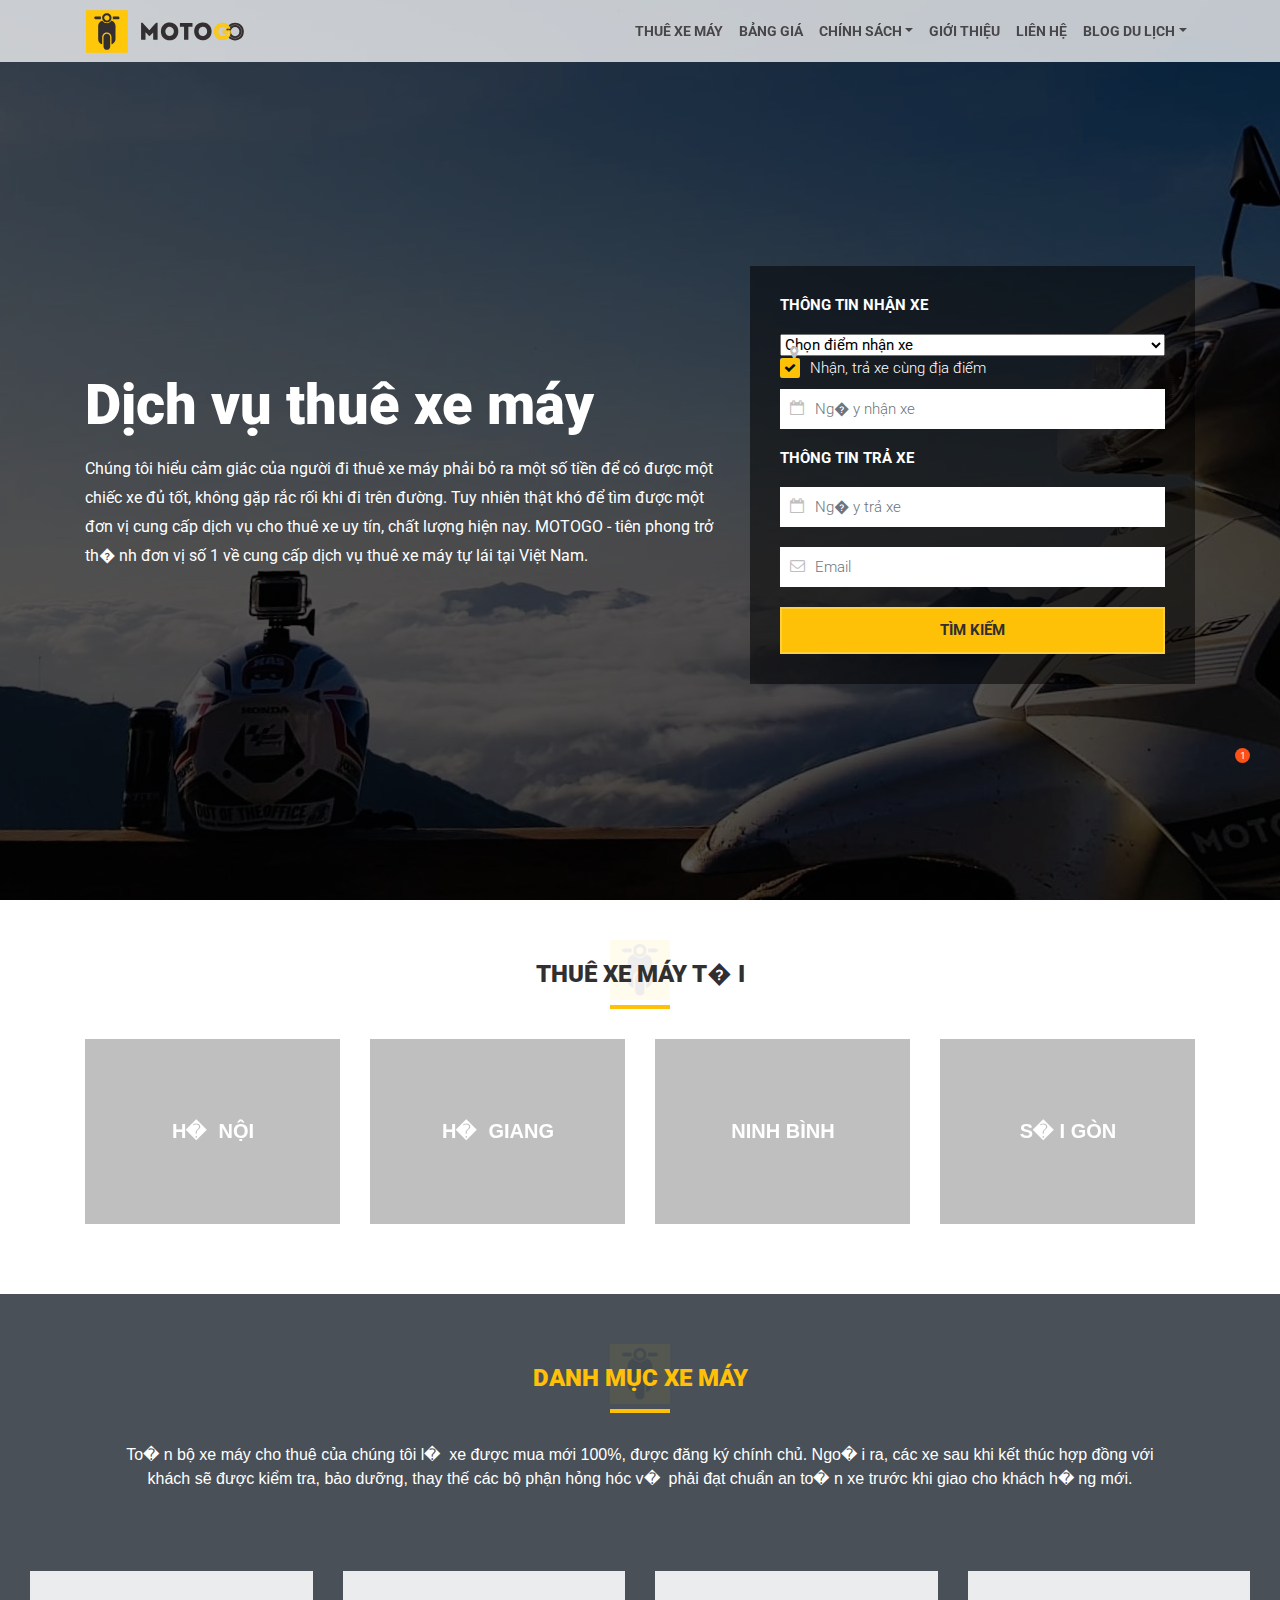
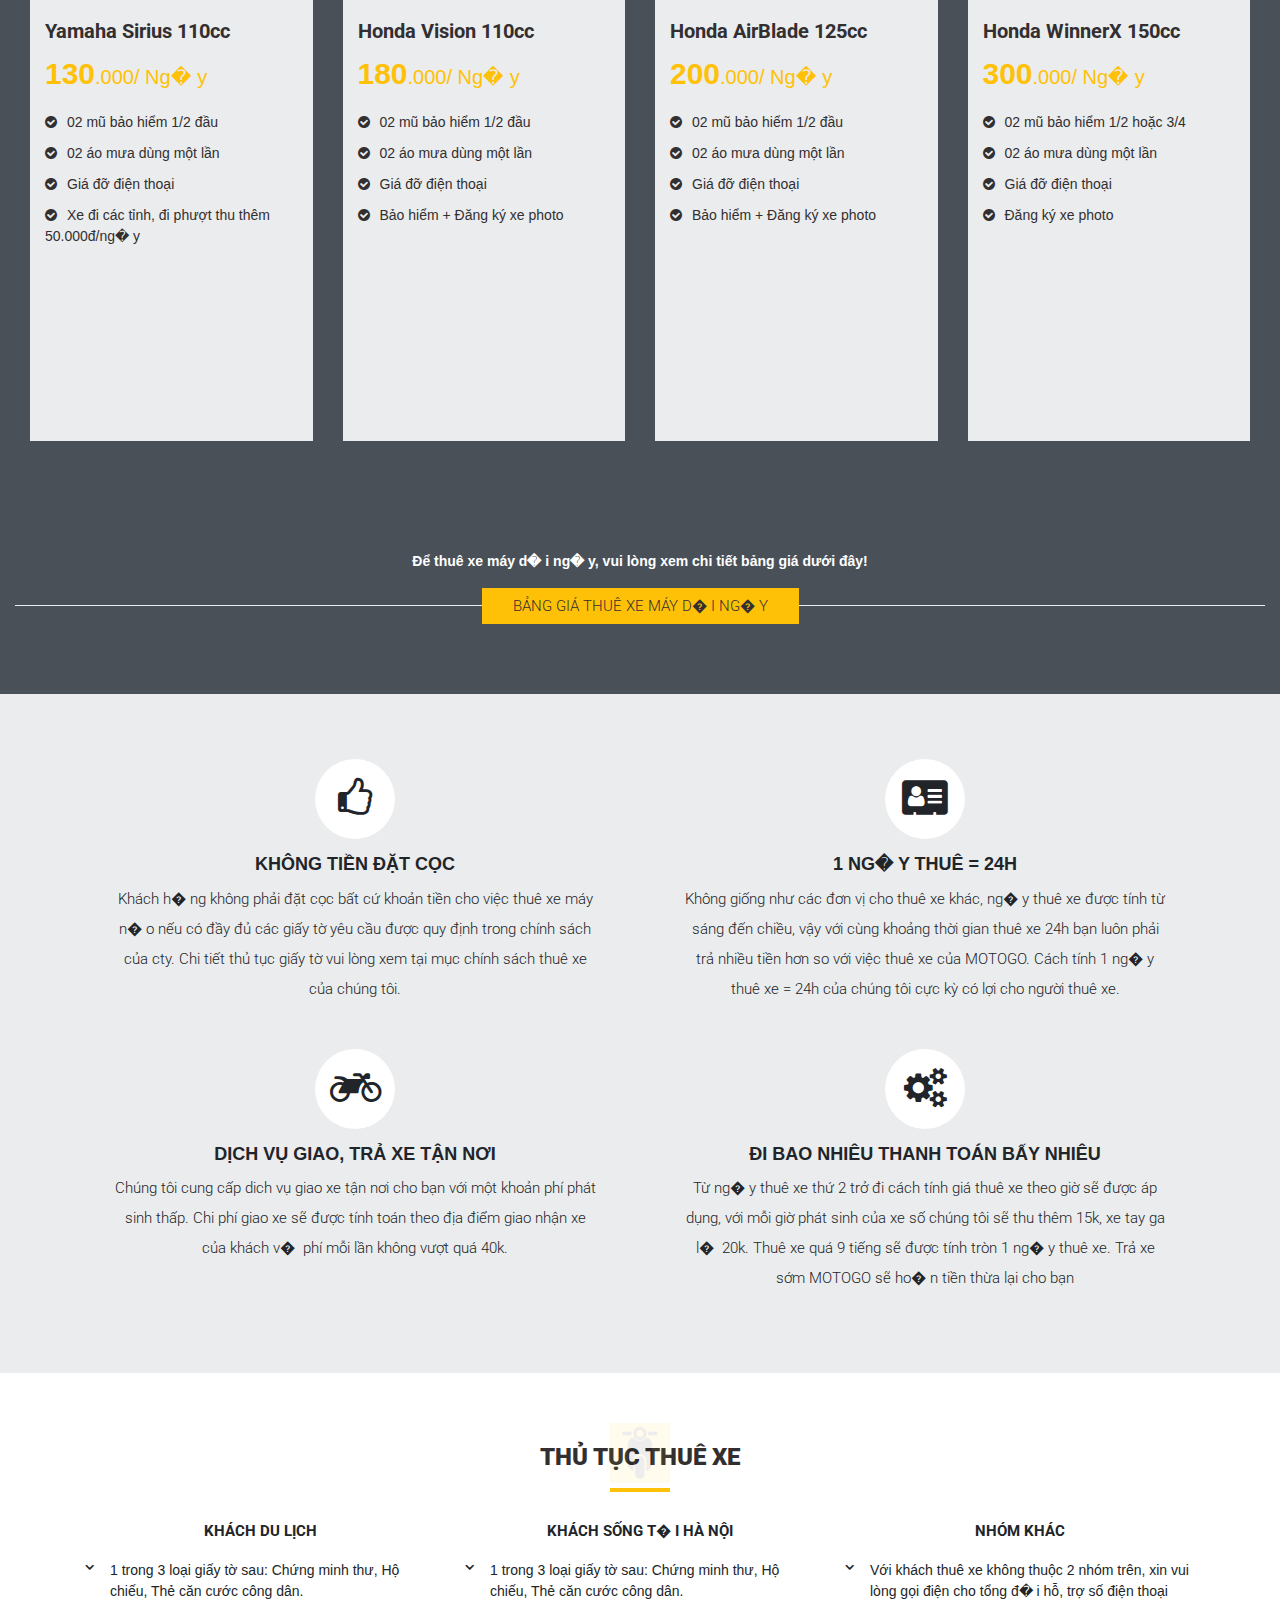
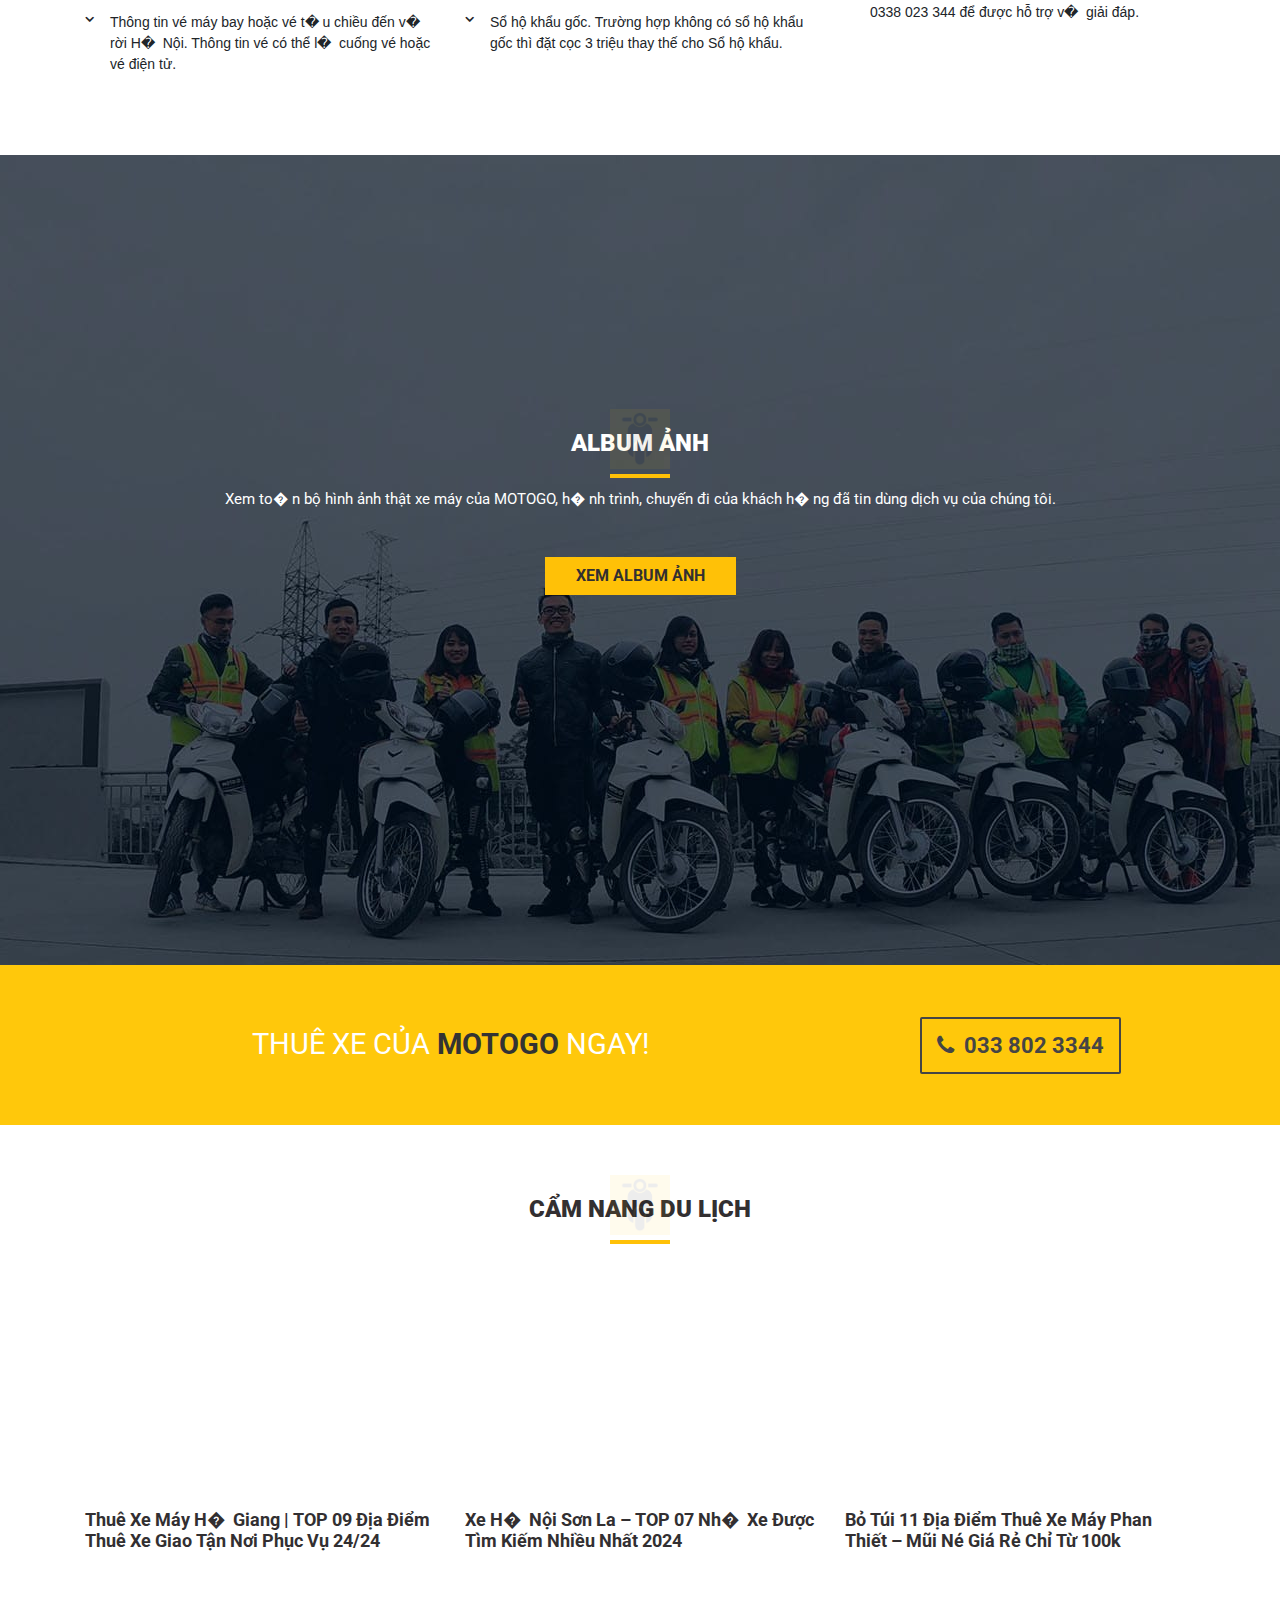
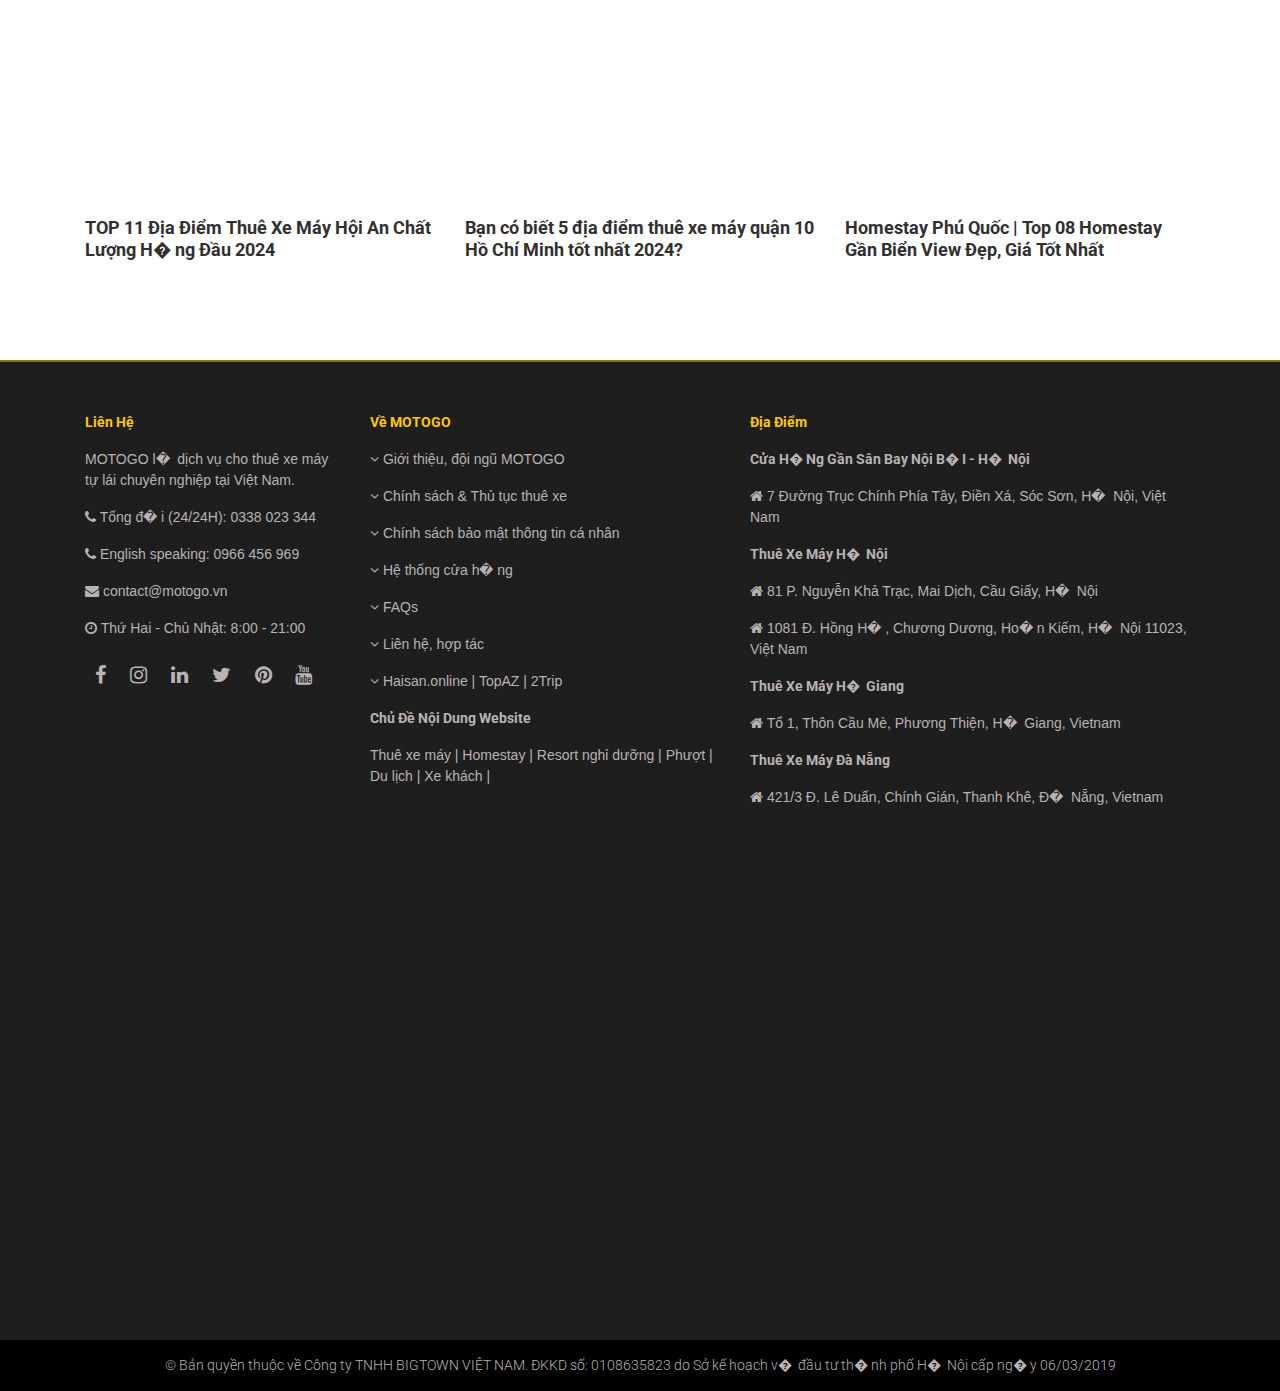
==== index.html @ c7038d69 "first commit" ====
<!DOCTYPE html>
<html lang="vi">
  <head>
    <meta charset="UTF-8" />
    <meta
      name="viewport"
      content="width=device-width, initial-scale=1, shrink-to-fit=no,maximum-scale=1.0, user-scalable=yes"
    />
    <link rel="profile" href="https://gmpg.org/xfn/11" />
    <link rel="shortcut icon" type="image/png" href="images/moto-icon.jpg" />
    <meta
      name="robots"
      content="index, follow, max-image-preview:large, max-snippet:-1, max-video-preview:-1"
    />

    <!-- This site is optimized with the Yoast SEO Premium plugin v22.8 (Yoast SEO v23.7) - https://yoast.com/wordpress/plugins/seo/ -->
    <title>MOTOGO Dịch vụ cho thuê xe máy</title>
    <link
      rel="stylesheet"
      href="css/bdf9b37ff0b078aabc93bcfd477fa779.css"
      data-minify="1"
    />
    <meta
      name="description"
      content="MOTOGO l�&nbsp; dịch vụ cho thuê xe máy tự lái chuyên nghiệp tại Việt Nam, cho phép người thuê có thể nhận xe tại một điểm v�&nbsp; trả xe tại một điểm khác trên cùng một hệ thống."
    />
    <link rel="canonical" href="https://motogo.vn/" />
    <link rel="next" href="https://motogo.vn/page/2/" />
    <meta property="og:locale" content="vi_VN" />
    <meta property="og:type" content="website" />
    <meta property="og:title" content="MOTOGO" />
    <meta
      property="og:description"
      content="MOTOGO l�&nbsp; dịch vụ cho thuê xe máy tự lái chuyên nghiệp tại Việt Nam, cho phép người thuê có thể nhận xe tại một điểm v�&nbsp; trả xe tại một điểm khác trên cùng một hệ thống."
    />
    <meta property="og:url" content="https://motogo.vn/" />
    <meta property="og:site_name" content="MOTOGO" />
    <meta
      property="og:image"
      content="images/Logo-motogo-02-marchant-google.png"
    />
    <meta property="og:image:width" content="1400" />
    <meta property="og:image:height" content="700" />
    <meta property="og:image:type" content="image/png" />
    <meta name="twitter:card" content="summary_large_image" />
    <meta name="twitter:site" content="@motogovn" />
    <script async="" src="js/gtm.js"></script>
    <script type="application/ld+json" class="yoast-schema-graph">
      {
        "@context": "https://schema.org",
        "@graph": [
          {
            "@type": "CollectionPage",
            "@id": "https://motogo.vn/",
            "url": "https://motogo.vn/",
            "name": "MOTOGO Dịch vụ cho thuê xe máy",
            "isPartOf": { "@id": "https://motogo.vn/#website" },
            "about": { "@id": "https://motogo.vn/#organization" },
            "description": "MOTOGO là dịch vụ cho thuê xe máy tự lái chuyên nghiệp tại Việt Nam, cho phép người thuê có thể nhận xe tại một điểm và trả xe tại một điểm khác trên cùng một hệ thống.",
            "breadcrumb": { "@id": "https://motogo.vn/#breadcrumb" },
            "inLanguage": "vi"
          },
          {
            "@type": "BreadcrumbList",
            "@id": "https://motogo.vn/#breadcrumb",
            "itemListElement": [
              { "@type": "ListItem", "position": 1, "name": "Trang chủ" }
            ]
          },
          {
            "@type": "WebSite",
            "@id": "https://motogo.vn/#website",
            "url": "https://motogo.vn/",
            "name": "MOTOGO - Dịch vụ cho thuê xe máy",
            "description": "Dịch vụ cho thuê xe máy",
            "publisher": { "@id": "https://motogo.vn/#organization" },
            "alternateName": "MOTOGO",
            "potentialAction": [
              {
                "@type": "SearchAction",
                "target": {
                  "@type": "EntryPoint",
                  "urlTemplate": "https://motogo.vn/?s={search_term_string}"
                },
                "query-input": {
                  "@type": "PropertyValueSpecification",
                  "valueRequired": true,
                  "valueName": "search_term_string"
                }
              }
            ],
            "inLanguage": "vi"
          },
          {
            "@type": "Organization",
            "@id": "https://motogo.vn/#organization",
            "name": "MOTOGO - Dịch vụ cho thuê xe máy",
            "url": "https://motogo.vn/",
            "logo": {
              "@type": "ImageObject",
              "inLanguage": "vi",
              "@id": "https://motogo.vn/#/schema/logo/image/",
              "url": "https://motogo.vn/wp-content/uploads/2021/05/Logo-motogo-02-without-border.png",
              "contentUrl": "https://motogo.vn/wp-content/uploads/2021/05/Logo-motogo-02-without-border.png",
              "width": 2016,
              "height": 553,
              "caption": "MOTOGO - Dịch vụ cho thuê xe máy"
            },
            "image": { "@id": "https://motogo.vn/#/schema/logo/image/" },
            "sameAs": [
              "https://www.facebook.com/motogo.vn",
              "https://x.com/motogovn",
              "https://www.instagram.com/motogovietnam/",
              "https://vn.linkedin.com/company/motogo",
              "https://www.tiktok.com/@motogovn"
            ],
            "description": "MOTOGO là dịch vụ cho thuê xe máy tự lái chuyên nghiệp tại Việt Nam, cho phép người thuê có thể nhận xe tại một điểm và trả xe tại một điểm khác trên cùng một hệ thống.",
            "email": "contact@motogo.vn",
            "telephone": "0338 023 344",
            "legalName": "MOTOGO",
            "foundingDate": "2018-04-01",
            "numberOfEmployees": {
              "@type": "QuantitativeValue",
              "minValue": "11",
              "maxValue": "50"
            }
          }
        ]
      }
    </script>
    <meta
      name="google-site-verification"
      content="apRjbuGwfVkGmnA_dZAdqMS7tN3O7I8c8R64WC7Fv7I"
    />
    <meta name="p:domain_verify" content="1998a41e5447222a932d5046715a7d83" />
    <!-- / Yoast SEO Premium plugin. -->

    <link rel="dns-prefetch" href="//ajax.googleapis.com" />
    <link rel="dns-prefetch" href="//fonts.googleapis.com" />
    <link rel="dns-prefetch" href="//fonts.gstatic.com" />
    <link
      rel="alternate"
      type="application/rss+xml"
      title="Dòng thông tin MOTOGO »"
      href="https://motogo.vn/feed/"
    />
    <link
      rel="alternate"
      type="application/rss+xml"
      title="MOTOGO » Dòng bình luận"
      href="https://motogo.vn/comments/feed/"
    />
    <style id="wp-emoji-styles-inline-css" type="text/css">
      img.wp-smiley,
      img.emoji {
        display: inline !important;
        border: none !important;
        box-shadow: none !important;
        height: 1em !important;
        width: 1em !important;
        margin: 0 0.07em !important;
        vertical-align: -0.1em !important;
        background: none !important;
        padding: 0 !important;
      }
    </style>

    <style id="classic-theme-styles-inline-css" type="text/css">
      /*! This file is auto-generated */
      .wp-block-button__link {
        color: #fff;
        background-color: #32373c;
        border-radius: 9999px;
        box-shadow: none;
        text-decoration: none;
        padding: calc(0.667em + 2px) calc(1.333em + 2px);
        font-size: 1.125em;
      }
      .wp-block-file__button {
        background: #32373c;
        color: #fff;
        text-decoration: none;
      }
    </style>
    <style id="global-styles-inline-css" type="text/css">
      :root {
        --wp--preset--aspect-ratio--square: 1;
        --wp--preset--aspect-ratio--4-3: 4/3;
        --wp--preset--aspect-ratio--3-4: 3/4;
        --wp--preset--aspect-ratio--3-2: 3/2;
        --wp--preset--aspect-ratio--2-3: 2/3;
        --wp--preset--aspect-ratio--16-9: 16/9;
        --wp--preset--aspect-ratio--9-16: 9/16;
        --wp--preset--color--black: #000000;
        --wp--preset--color--cyan-bluish-gray: #abb8c3;
        --wp--preset--color--white: #ffffff;
        --wp--preset--color--pale-pink: #f78da7;
        --wp--preset--color--vivid-red: #cf2e2e;
        --wp--preset--color--luminous-vivid-orange: #ff6900;
        --wp--preset--color--luminous-vivid-amber: #fcb900;
        --wp--preset--color--light-green-cyan: #7bdcb5;
        --wp--preset--color--vivid-green-cyan: #00d084;
        --wp--preset--color--pale-cyan-blue: #8ed1fc;
        --wp--preset--color--vivid-cyan-blue: #0693e3;
        --wp--preset--color--vivid-purple: #9b51e0;
        --wp--preset--gradient--vivid-cyan-blue-to-vivid-purple: linear-gradient(
          135deg,
          rgba(6, 147, 227, 1) 0%,
          rgb(155, 81, 224) 100%
        );
        --wp--preset--gradient--light-green-cyan-to-vivid-green-cyan: linear-gradient(
          135deg,
          rgb(122, 220, 180) 0%,
          rgb(0, 208, 130) 100%
        );
        --wp--preset--gradient--luminous-vivid-amber-to-luminous-vivid-orange: linear-gradient(
          135deg,
          rgba(252, 185, 0, 1) 0%,
          rgba(255, 105, 0, 1) 100%
        );
        --wp--preset--gradient--luminous-vivid-orange-to-vivid-red: linear-gradient(
          135deg,
          rgba(255, 105, 0, 1) 0%,
          rgb(207, 46, 46) 100%
        );
        --wp--preset--gradient--very-light-gray-to-cyan-bluish-gray: linear-gradient(
          135deg,
          rgb(238, 238, 238) 0%,
          rgb(169, 184, 195) 100%
        );
        --wp--preset--gradient--cool-to-warm-spectrum: linear-gradient(
          135deg,
          rgb(74, 234, 220) 0%,
          rgb(151, 120, 209) 20%,
          rgb(207, 42, 186) 40%,
          rgb(238, 44, 130) 60%,
          rgb(251, 105, 98) 80%,
          rgb(254, 248, 76) 100%
        );
        --wp--preset--gradient--blush-light-purple: linear-gradient(
          135deg,
          rgb(255, 206, 236) 0%,
          rgb(152, 150, 240) 100%
        );
        --wp--preset--gradient--blush-bordeaux: linear-gradient(
          135deg,
          rgb(254, 205, 165) 0%,
          rgb(254, 45, 45) 50%,
          rgb(107, 0, 62) 100%
        );
        --wp--preset--gradient--luminous-dusk: linear-gradient(
          135deg,
          rgb(255, 203, 112) 0%,
          rgb(199, 81, 192) 50%,
          rgb(65, 88, 208) 100%
        );
        --wp--preset--gradient--pale-ocean: linear-gradient(
          135deg,
          rgb(255, 245, 203) 0%,
          rgb(182, 227, 212) 50%,
          rgb(51, 167, 181) 100%
        );
        --wp--preset--gradient--electric-grass: linear-gradient(
          135deg,
          rgb(202, 248, 128) 0%,
          rgb(113, 206, 126) 100%
        );
        --wp--preset--gradient--midnight: linear-gradient(
          135deg,
          rgb(2, 3, 129) 0%,
          rgb(40, 116, 252) 100%
        );
        --wp--preset--font-size--small: 13px;
        --wp--preset--font-size--medium: 20px;
        --wp--preset--font-size--large: 36px;
        --wp--preset--font-size--x-large: 42px;
        --wp--preset--spacing--20: 0.44rem;
        --wp--preset--spacing--30: 0.67rem;
        --wp--preset--spacing--40: 1rem;
        --wp--preset--spacing--50: 1.5rem;
        --wp--preset--spacing--60: 2.25rem;
        --wp--preset--spacing--70: 3.38rem;
        --wp--preset--spacing--80: 5.06rem;
        --wp--preset--shadow--natural: 6px 6px 9px rgba(0, 0, 0, 0.2);
        --wp--preset--shadow--deep: 12px 12px 50px rgba(0, 0, 0, 0.4);
        --wp--preset--shadow--sharp: 6px 6px 0px rgba(0, 0, 0, 0.2);
        --wp--preset--shadow--outlined: 6px 6px 0px -3px rgba(255, 255, 255, 1),
          6px 6px rgba(0, 0, 0, 1);
        --wp--preset--shadow--crisp: 6px 6px 0px rgba(0, 0, 0, 1);
      }
      :where(.is-layout-flex) {
        gap: 0.5em;
      }
      :where(.is-layout-grid) {
        gap: 0.5em;
      }
      body .is-layout-flex {
        display: flex;
      }
      .is-layout-flex {
        flex-wrap: wrap;
        align-items: center;
      }
      .is-layout-flex > :is(*, div) {
        margin: 0;
      }
      body .is-layout-grid {
        display: grid;
      }
      .is-layout-grid > :is(*, div) {
        margin: 0;
      }
      :where(.wp-block-columns.is-layout-flex) {
        gap: 2em;
      }
      :where(.wp-block-columns.is-layout-grid) {
        gap: 2em;
      }
      :where(.wp-block-post-template.is-layout-flex) {
        gap: 1.25em;
      }
      :where(.wp-block-post-template.is-layout-grid) {
        gap: 1.25em;
      }
      .has-black-color {
        color: var(--wp--preset--color--black) !important;
      }
      .has-cyan-bluish-gray-color {
        color: var(--wp--preset--color--cyan-bluish-gray) !important;
      }
      .has-white-color {
        color: var(--wp--preset--color--white) !important;
      }
      .has-pale-pink-color {
        color: var(--wp--preset--color--pale-pink) !important;
      }
      .has-vivid-red-color {
        color: var(--wp--preset--color--vivid-red) !important;
      }
      .has-luminous-vivid-orange-color {
        color: var(--wp--preset--color--luminous-vivid-orange) !important;
      }
      .has-luminous-vivid-amber-color {
        color: var(--wp--preset--color--luminous-vivid-amber) !important;
      }
      .has-light-green-cyan-color {
        color: var(--wp--preset--color--light-green-cyan) !important;
      }
      .has-vivid-green-cyan-color {
        color: var(--wp--preset--color--vivid-green-cyan) !important;
      }
      .has-pale-cyan-blue-color {
        color: var(--wp--preset--color--pale-cyan-blue) !important;
      }
      .has-vivid-cyan-blue-color {
        color: var(--wp--preset--color--vivid-cyan-blue) !important;
      }
      .has-vivid-purple-color {
        color: var(--wp--preset--color--vivid-purple) !important;
      }
      .has-black-background-color {
        background-color: var(--wp--preset--color--black) !important;
      }
      .has-cyan-bluish-gray-background-color {
        background-color: var(--wp--preset--color--cyan-bluish-gray) !important;
      }
      .has-white-background-color {
        background-color: var(--wp--preset--color--white) !important;
      }
      .has-pale-pink-background-color {
        background-color: var(--wp--preset--color--pale-pink) !important;
      }
      .has-vivid-red-background-color {
        background-color: var(--wp--preset--color--vivid-red) !important;
      }
      .has-luminous-vivid-orange-background-color {
        background-color: var(
          --wp--preset--color--luminous-vivid-orange
        ) !important;
      }
      .has-luminous-vivid-amber-background-color {
        background-color: var(
          --wp--preset--color--luminous-vivid-amber
        ) !important;
      }
      .has-light-green-cyan-background-color {
        background-color: var(--wp--preset--color--light-green-cyan) !important;
      }
      .has-vivid-green-cyan-background-color {
        background-color: var(--wp--preset--color--vivid-green-cyan) !important;
      }
      .has-pale-cyan-blue-background-color {
        background-color: var(--wp--preset--color--pale-cyan-blue) !important;
      }
      .has-vivid-cyan-blue-background-color {
        background-color: var(--wp--preset--color--vivid-cyan-blue) !important;
      }
      .has-vivid-purple-background-color {
        background-color: var(--wp--preset--color--vivid-purple) !important;
      }
      .has-black-border-color {
        border-color: var(--wp--preset--color--black) !important;
      }
      .has-cyan-bluish-gray-border-color {
        border-color: var(--wp--preset--color--cyan-bluish-gray) !important;
      }
      .has-white-border-color {
        border-color: var(--wp--preset--color--white) !important;
      }
      .has-pale-pink-border-color {
        border-color: var(--wp--preset--color--pale-pink) !important;
      }
      .has-vivid-red-border-color {
        border-color: var(--wp--preset--color--vivid-red) !important;
      }
      .has-luminous-vivid-orange-border-color {
        border-color: var(
          --wp--preset--color--luminous-vivid-orange
        ) !important;
      }
      .has-luminous-vivid-amber-border-color {
        border-color: var(--wp--preset--color--luminous-vivid-amber) !important;
      }
      .has-light-green-cyan-border-color {
        border-color: var(--wp--preset--color--light-green-cyan) !important;
      }
      .has-vivid-green-cyan-border-color {
        border-color: var(--wp--preset--color--vivid-green-cyan) !important;
      }
      .has-pale-cyan-blue-border-color {
        border-color: var(--wp--preset--color--pale-cyan-blue) !important;
      }
      .has-vivid-cyan-blue-border-color {
        border-color: var(--wp--preset--color--vivid-cyan-blue) !important;
      }
      .has-vivid-purple-border-color {
        border-color: var(--wp--preset--color--vivid-purple) !important;
      }
      .has-vivid-cyan-blue-to-vivid-purple-gradient-background {
        background: var(
          --wp--preset--gradient--vivid-cyan-blue-to-vivid-purple
        ) !important;
      }
      .has-light-green-cyan-to-vivid-green-cyan-gradient-background {
        background: var(
          --wp--preset--gradient--light-green-cyan-to-vivid-green-cyan
        ) !important;
      }
      .has-luminous-vivid-amber-to-luminous-vivid-orange-gradient-background {
        background: var(
          --wp--preset--gradient--luminous-vivid-amber-to-luminous-vivid-orange
        ) !important;
      }
      .has-luminous-vivid-orange-to-vivid-red-gradient-background {
        background: var(
          --wp--preset--gradient--luminous-vivid-orange-to-vivid-red
        ) !important;
      }
      .has-very-light-gray-to-cyan-bluish-gray-gradient-background {
        background: var(
          --wp--preset--gradient--very-light-gray-to-cyan-bluish-gray
        ) !important;
      }
      .has-cool-to-warm-spectrum-gradient-background {
        background: var(
          --wp--preset--gradient--cool-to-warm-spectrum
        ) !important;
      }
      .has-blush-light-purple-gradient-background {
        background: var(--wp--preset--gradient--blush-light-purple) !important;
      }
      .has-blush-bordeaux-gradient-background {
        background: var(--wp--preset--gradient--blush-bordeaux) !important;
      }
      .has-luminous-dusk-gradient-background {
        background: var(--wp--preset--gradient--luminous-dusk) !important;
      }
      .has-pale-ocean-gradient-background {
        background: var(--wp--preset--gradient--pale-ocean) !important;
      }
      .has-electric-grass-gradient-background {
        background: var(--wp--preset--gradient--electric-grass) !important;
      }
      .has-midnight-gradient-background {
        background: var(--wp--preset--gradient--midnight) !important;
      }
      .has-small-font-size {
        font-size: var(--wp--preset--font-size--small) !important;
      }
      .has-medium-font-size {
        font-size: var(--wp--preset--font-size--medium) !important;
      }
      .has-large-font-size {
        font-size: var(--wp--preset--font-size--large) !important;
      }
      .has-x-large-font-size {
        font-size: var(--wp--preset--font-size--x-large) !important;
      }
      :where(.wp-block-post-template.is-layout-flex) {
        gap: 1.25em;
      }
      :where(.wp-block-post-template.is-layout-grid) {
        gap: 1.25em;
      }
      :where(.wp-block-columns.is-layout-flex) {
        gap: 2em;
      }
      :where(.wp-block-columns.is-layout-grid) {
        gap: 2em;
      }
      :root :where(.wp-block-pullquote) {
        font-size: 1.5em;
        line-height: 1.6;
      }
    </style>

    <link
      rel="stylesheet"
      id="font-roboto-css"
      href="https://fonts.googleapis.com/css?family=Roboto%3A400%2C700%2C900&amp;display=swap&amp;subset=vietnamese&amp;ver=6.6.1"
      type="text/css"
      media="all"
    />

    <style id="rocket-lazyload-inline-css" type="text/css">
      .rll-youtube-player {
        position: relative;
        padding-bottom: 56.23%;
        height: 0;
        overflow: hidden;
        max-width: 100%;
      }
      .rll-youtube-player iframe {
        position: absolute;
        top: 0;
        left: 0;
        width: 100%;
        height: 100%;
        z-index: 100;
        background: 0 0;
      }
      .rll-youtube-player img {
        bottom: 0;
        display: block;
        left: 0;
        margin: auto;
        max-width: 100%;
        width: 100%;
        position: absolute;
        right: 0;
        top: 0;
        border: none;
        height: auto;
        cursor: pointer;
        -webkit-transition: 0.4s all;
        -moz-transition: 0.4s all;
        transition: 0.4s all;
      }
      .rll-youtube-player img:hover {
        -webkit-filter: brightness(75%);
      }
      .rll-youtube-player .play {
        height: 72px;
        width: 72px;
        left: 50%;
        top: 50%;
        margin-left: -36px;
        margin-top: -36px;
        position: absolute;
        background: url(images/youtube.png) no-repeat;
        cursor: pointer;
      }
    </style>

    <script
      type="text/javascript"
      src="js/main.min.js"
      id="main-js-js"
      defer=""
    ></script>
    <link rel="https://api.w.org/" href="https://motogo.vn/wp-json/" />
    <link
      rel="EditURI"
      type="application/rsd+xml"
      title="RSD"
      href="https://motogo.vn/xmlrpc.php?rsd"
    />
    <meta name="generator" content="WordPress 6.6.1" />
    <style type="text/css">
      .recentcomments a {
        display: inline !important;
        padding: 0 !important;
        margin: 0 !important;
      }
    </style>
    <style type="text/css" id="wp-custom-css">
      .entry {
        font-size: 16px;
        line-height: 25px;
      }
      .s-list-moto .row {
        margin-bottom: 30px;
        max-height: 672px !important;
        overflow: hidden;
      }
      .location-item .heading-text {
        will-change: transform;
      }
      @media screen and (max-width: 400px) {
        .s-list-moto .row {
          max-height: 1592px !important;
          overflow: hidden !important;
        }
      }

      @media screen and (max-width: 900px) {
        .s-list-moto .row {
          margin-bottom: 30px;
          max-height: 1812px !important;
          overflow: hidden;
        }
      }

      @media screen and (max-width: 1020px) {
        .s-list-moto .row {
          margin-bottom: 30px;
          max-height: 2146px !important;
          overflow: hidden;
        }
      }
      @media screen and (max-width: 767px) {
        .hero-image {
          height: auto;
          min-height: auto;
          background: none;
        }
        .sidebar-cat {
          -ms-flex-order: 3;
          order: 3;
        }
      }
    </style>
    <noscript
      ><style id="rocket-lazyload-nojs-css">
        .rll-youtube-player,
        [data-lazy-src] {
          display: none !important;
        }
      </style></noscript
    >
    <!-- Google Tag Manager -->
    <script>
      (function (w, d, s, l, i) {
        w[l] = w[l] || [];
        w[l].push({ "gtm.start": new Date().getTime(), event: "gtm.js" });
        var f = d.getElementsByTagName(s)[0],
          j = d.createElement(s),
          dl = l != "dataLayer" ? "&l=" + l : "";
        j.async = true;
        j.src = "https://www.googletagmanager.com/gtm.js?id=" + i + dl;
        f.parentNode.insertBefore(j, f);
      })(window, document, "script", "dataLayer", "GTM-NZC6J79");
    </script>
    <!-- End Google Tag Manager -->
  </head>
  <body class="home blog hfeed">
    <!-- Google Tag Manager (noscript) -->
    <noscript
      ><iframe
        src="https://www.googletagmanager.com/ns.html?id=GTM-NZC6J79"
        height="0"
        width="0"
        style="display: none; visibility: hidden"
      ></iframe
    ></noscript>
    <!-- End Google Tag Manager (noscript) -->
    <header class="page-header" id="page-header">
      <nav class="navbar navbar-expand-md top-navbar" id="top-navbar">
        <div class="container">
          <div class="d-flex top-navbar-header align-items-center">
            <a class="navbar-brand" href="/index.html"></a>
            <div class="content-right ml-auto">
              <button
                class="navbar-toggler d-lg-none"
                type="button"
                data-toggle="collapse"
                data-target="#top-navbar-collapse"
                aria-controls="top-navbar-collapse"
                aria-expanded="false"
                aria-label="Toggle navigation"
              >
                <span class="navbar-toggler-icon"></span>
              </button>
            </div>
          </div>
          <div class="collapse navbar-collapse" id="top-navbar-collapse">
            <ul id="menu-prima" class="navbar-nav ml-auto mt-2 mt-lg-0">
              <li
                id="menu-item-65014"
                class="menu-item menu-item-type-taxonomy menu-item-object-category menu-item-65014 nav-item"
              >
                <a href="/thue-xe.html" class="nav-link">Thuê Xe Máy</a>
              </li>
              <li
                id="menu-item-7213"
                class="menu-item menu-item-type-post_type menu-item-object-page menu-item-7213 nav-item"
              >
                <a href="bang-gia.html" class="nav-link">Bảng giá</a>
              </li>
              <li
                id="menu-item-127877"
                class="menu-item menu-item-type-custom menu-item-object-custom menu-item-has-children menu-item-127877 nav-item dropdown"
              >
                <a
                  href="#"
                  class="nav-link dropdown-toggle"
                  data-toggle="dropdown"
                  onclick="event.preventDefault()"
                  >Chính sách</a
                >
                <div class="dropdown-menu">
                  <a href="/chinh-sach.html" class="dropdown-item"
                    >Chính sách thuê xe máy</a
                  ><a
                    href="/chinh-sach-khach-hang-than-thiet.html"
                    class="dropdown-item"
                    >Chính sách khách hàng thân thiết</a
                  >
                </div>
              </li>
              <li
                id="menu-item-7728"
                class="menu-item menu-item-type-post_type menu-item-object-page menu-item-7728 nav-item"
              >
                <a href="gioi-thieu.html" class="nav-link">Giới thiệu</a>
              </li>
              <li
                id="menu-item-7726"
                class="menu-item menu-item-type-post_type menu-item-object-page menu-item-7726 nav-item"
              >
                <a href="/lien-he.html" class="nav-link">Liên hệ</a>
              </li>
              <li
                id="menu-item-9063"
                class="menu-item menu-item-type-custom menu-item-object-custom menu-item-has-children menu-item-9063 nav-item dropdown"
              >
                <a
                  href="#"
                  class="nav-link dropdown-toggle"
                  data-toggle="dropdown"
                  >Blog du lịch</a
                >
                <div class="dropdown-menu">
                  <a href="/the-loai-blog.html" class="dropdown-item"
                    >Kiến thức xe máy</a
                  ><a href="/the-loai-blog.html" class="dropdown-item"
                    >Phượt xe máy</a
                  ><a href="/the-loai-blog.html" class="dropdown-item"
                    >Du Lịch</a
                  ><a href="/the-loai-blog.html" class="dropdown-item"
                    >Homestay</a
                  ><a href="/the-loai-blog.html" class="dropdown-item">Resort</a
                  ><a href="/the-loai-blog.html" class="dropdown-item"
                    >Xe Khách</a
                  >
                </div>
              </li>
            </ul>
          </div>
        </div>
      </nav>
    </header>
    <section class="hero-image">
      <div style="display: none">
        <img
          width="10"
          height="10"
          src="data:image/svg+xml,%3Csvg%20xmlns='http://www.w3.org/2000/svg'%20viewBox='0%200%2010%2010'%3E%3C/svg%3E"
          data-lazy-src="https://motogo.vn/wp-content/themes/motogo/images/img_back.png"
        /><noscript
          ><img
            width="10"
            height="10"
            src="https://motogo.vn/wp-content/themes/motogo/images/img_back.png"
        /></noscript>
      </div>
      <div class="container">
        <div class="hero-content">
          <div class="row align-items-center">
            <div class="col-md-7 d-block d-md-block d-sm-none text-left">
              <div class="key-slogan">
                <h1>Dịch vụ thuê xe máy</h1>
                <p>
                  Chúng tôi hiểu cảm giác của người đi thuê xe máy phải bỏ ra
                  một số tiền để có được một chiếc xe đủ tốt, không gặp rắc rối
                  khi đi trên đường. Tuy nhiên thật khó để tìm được một đơn vị
                  cung cấp dịch vụ cho thuê xe uy tín, chất lượng hiện nay.
                  MOTOGO - tiên phong trở th�&nbsp;nh đơn vị số 1 về cung cấp
                  dịch vụ thuê xe máy tự lái tại Việt Nam.
                </p>
              </div>
            </div>
            <div class="col-md-5">
              <div class="car-rental-wrapper">
                <div class="main-wrapper">
                  <form method="post" action="#" id="hq-book-form">
                    <div class="inputs">
                      <div class="content locations">
                        <h4 class="location-title">Thông tin nhận xe</h4>
                        <div class="content-inputs">
                          <div class="location-drop">
                            <i class="fa fa-map-marker" aria-hidden="true"></i>
                            <!-- Dropdown -->
                            <select
                              id="pick_up_location"
                              name="pick_up_location"
                              class="location-dropdown"
                              required=""
                            >
                              <option value="0">Chọn điểm nhận xe</option>
                              <option value="11">
                                Địa điểm của bạn tại H�&nbsp; Giang
                              </option>
                              <option value="9">
                                Địa chỉ của bạn tại H�&nbsp; Nội
                              </option>
                              <option value="12">
                                thôn Lâm Đồng, Xã Phương Thiện, Hà Giang
                              </option>
                              <option value="15">
                                MOTOGO gần sân bay Nội B�&nbsp;i - HN
                              </option>
                              <option value="4">
                                81 Nguyễn Khả Trạc, Mai Dịch, Cầu Giấy, H�&nbsp;
                                Nội
                              </option>
                              <option value="3">
                                1081 Hồng H�&nbsp;, Ho�&nbsp;n Kiếm, H�&nbsp;
                                Nội
                              </option>
                            </select>
                          </div>
                          <div class="same-return">
                            <input
                              class="same-return-content"
                              type="checkbox"
                              id="same-return"
                              name="same_return"
                              checked=""
                            />
                            <label class="same-return-content"
                              >Nhận, trả xe cùng địa điểm</label
                            >
                          </div>
                        </div>
                      </div>
                      <div class="content dates">
                        <div class="content-inputs">
                          <div class="date-select">
                            <i class="fa fa-calendar-o" aria-hidden="true"></i>
                            <input
                              id="hq-pickup-date-input"
                              name="pick_up_date"
                              class="date-pickers form-control"
                              placeholder="Ng�&nbsp;y nhận xe"
                              readonly="true"
                              required=""
                              autocomplete="false"
                              type="text"
                            />
                          </div>
                          <h4 class="location-title">Thông tin trả xe</h4>
                          <div
                            id="return_loc_wrapper"
                            class="location-drop disabled"
                          >
                            <i class="fa fa-map-marker" aria-hidden="true"></i>
                            <select
                              id="return_location"
                              name="return_location"
                              class="location-dropdown"
                              required=""
                            >
                              <option value="0">Chọn điểm trả xe</option>
                            </select>
                          </div>
                          <div class="date-select">
                            <i class="fa fa-calendar-o" aria-hidden="true"></i>
                            <input
                              id="hq-return-date-input"
                              name="return_date"
                              class="date-pickers form-control"
                              placeholder="Ng�&nbsp;y trả xe"
                              readonly="true"
                              autocomplete="false"
                              required=""
                              type="text"
                              aria-describedby="input-picdate"
                            />
                          </div>
                        </div>
                      </div>

                      <div class="content submit">
                        <div class="content-inputs">
                          <div class="email-wrapper">
                            <i class="fa fa-envelope-o" aria-hidden="true"></i>
                            <input
                              class="second-row-input form-control"
                              placeholder="Email"
                              id="hq-email"
                              type="email"
                              name="email"
                              required=""
                              autocomplete="false"
                            />
                          </div>
                          <div class="submit-wrapper">
                            <input
                              type="submit"
                              value="TÌM KIẾM"
                              class="second-row-input car-rental-do-search button-submit"
                              id="booking-form-submit"
                            />
                          </div>
                        </div>
                      </div>
                    </div>
                  </form>
                </div>
              </div>
            </div>
          </div>
        </div>
      </div>
    </section>
    <section class="s-search">
      <div class="container"></div>
    </section>
    <section class="s-location">
      <div class="container">
        <h2 class="s-title">
          <span>THUÊ XE MÁY T�&nbsp;I</span>
        </h2>
        <div class="row">
          <div class="col-sm-6 col-6 col-md-3 location-item">
            <div class="inner">
              <a href="https://motogo.vn/ha-noi/" class="thumb">
                <img
                  src="data:image/svg+xml,%3Csvg%20xmlns='http://www.w3.org/2000/svg'%20viewBox='0%200%200%200'%3E%3C/svg%3E"
                  data-lazy-src="https://motogo.vn/wp-content/uploads/2020/02/ha-noi-co-bao-nhieu-quan8.jpg"
                /><noscript
                  ><img
                    src="https://motogo.vn/wp-content/uploads/2020/02/ha-noi-co-bao-nhieu-quan8.jpg"
                /></noscript>
                <span class="heading-text"> H�&nbsp; Nội </span>
              </a>
            </div>
          </div>
          <div class="col-sm-6 col-6 col-md-3 location-item">
            <div class="inner">
              <a href="https://motogo.vn/ha-giang-2/" class="thumb">
                <img
                  src="data:image/svg+xml,%3Csvg%20xmlns='http://www.w3.org/2000/svg'%20viewBox='0%200%200%200'%3E%3C/svg%3E"
                  data-lazy-src="https://motogo.vn/wp-content/uploads/2020/02/canh-dep-sapa.jpg"
                /><noscript
                  ><img
                    src="https://motogo.vn/wp-content/uploads/2020/02/canh-dep-sapa.jpg"
                /></noscript>
                <span class="heading-text"> H�&nbsp; Giang </span>
              </a>
            </div>
          </div>
          <div class="col-sm-6 col-6 col-md-3 location-item">
            <div class="inner">
              <a href="https://motogo.vn/ninh-binh/" class="thumb">
                <img
                  src="data:image/svg+xml,%3Csvg%20xmlns='http://www.w3.org/2000/svg'%20viewBox='0%200%200%200'%3E%3C/svg%3E"
                  data-lazy-src="https://motogo.vn/wp-content/uploads/2020/05/kinh-nghiem-di-du-lich-ninh-binh-3-min.jpg"
                /><noscript
                  ><img
                    src="https://motogo.vn/wp-content/uploads/2020/05/kinh-nghiem-di-du-lich-ninh-binh-3-min.jpg"
                /></noscript>
                <span class="heading-text"> Ninh Bình </span>
              </a>
            </div>
          </div>
          <div class="col-sm-6 col-6 col-md-3 location-item">
            <div class="inner">
              <a href="https://motogo.vn/ho-chinh-minh/" class="thumb">
                <img
                  src="data:image/svg+xml,%3Csvg%20xmlns='http://www.w3.org/2000/svg'%20viewBox='0%200%200%200'%3E%3C/svg%3E"
                  data-lazy-src="https://motogo.vn/wp-content/uploads/2020/02/P12609563_MUAC-1.jpg"
                /><noscript
                  ><img
                    src="https://motogo.vn/wp-content/uploads/2020/02/P12609563_MUAC-1.jpg"
                /></noscript>
                <span class="heading-text"> S�&nbsp;i Gòn </span>
              </a>
            </div>
          </div>
        </div>
      </div>
    </section>
    <section class="s-list-moto">
      <div class="container">
        <h2 class="s-title">
          <span> DANH MỤC XE MÁY </span>
        </h2>
        <p class="sub-title">
          To�&nbsp;n bộ xe máy cho thuê của chúng tôi l�&nbsp; xe được mua mới
          100%, được đăng ký chính chủ. Ngo�&nbsp;i ra, các xe sau khi kết thúc
          hợp đồng với khách sẽ được kiểm tra, bảo dưỡng, thay thế các bộ phận
          hỏng hóc v�&nbsp; phải đạt chuẩn an to�&nbsp;n xe trước khi giao cho
          khách h�&nbsp;ng mới.
        </p>
        <div class="list-moto row">
          <div class="col-md-3 align-items-center moto-item align-items-center">
            <div class="inner pt-5 pb-3 bg-gray">
              <div class="col-md-12 moto-header">
                <h3 class="moto-item-title">
                  <span>Yamaha Sirius 110cc</span>
                </h3>
                <p class="moto-item-price"><span>130</span>.000/ Ng�&nbsp;y</p>
              </div>
              <div class="col-md-12">
                <div class="moto-item-info">
                  <ul>
                    <li>
                      <i class="fa fa-check-circle" aria-hidden="true"></i>02 mũ
                      bảo hiểm 1/2 đầu
                    </li>
                    <li>
                      <i class="fa fa-check-circle" aria-hidden="true"></i>02 áo
                      mưa dùng một lần
                    </li>
                    <li>
                      <i class="fa fa-check-circle" aria-hidden="true"></i>Giá
                      đỡ điện thoại
                    </li>
                    <li>
                      <i class="fa fa-check-circle" aria-hidden="true"></i>Xe đi
                      các tỉnh, đi phượt thu thêm 50.000đ/ng�&nbsp;y
                    </li>
                  </ul>
                </div>
              </div>
              <div class="col-md-12 text-center moto-link">
                <a href="#"
                  ><img
                    src="data:image/svg+xml,%3Csvg%20xmlns='http://www.w3.org/2000/svg'%20viewBox='0%200%200%200'%3E%3C/svg%3E"
                    data-lazy-src="https://motogo.vn/wp-content/uploads/2020/04/cho-thue-xe-may-ha-noi-min.png" /><noscript
                    ><img
                      src="https://motogo.vn/wp-content/uploads/2020/04/cho-thue-xe-may-ha-noi-min.png" /></noscript
                ></a>
                <a href="tel:0338023344" class="btn btn-rental btn-yellow"
                  >Đặt xe
                </a>
              </div>
            </div>
          </div>
          <div class="col-md-3 align-items-center moto-item align-items-center">
            <div class="inner pt-5 pb-3 bg-gray">
              <div class="col-md-12 moto-header">
                <h3 class="moto-item-title">
                  <span>Honda Vision 110cc</span>
                </h3>
                <p class="moto-item-price"><span>180</span>.000/ Ng�&nbsp;y</p>
              </div>
              <div class="col-md-12">
                <div class="moto-item-info">
                  <ul>
                    <li>
                      <i class="fa fa-check-circle" aria-hidden="true"></i>02 mũ
                      bảo hiểm 1/2 đầu
                    </li>
                    <li>
                      <i class="fa fa-check-circle" aria-hidden="true"></i>02 áo
                      mưa dùng một lần
                    </li>
                    <li>
                      <i class="fa fa-check-circle" aria-hidden="true"></i>Giá
                      đỡ điện thoại
                    </li>
                    <li>
                      <i class="fa fa-check-circle" aria-hidden="true"></i>Bảo
                      hiểm + Đăng ký xe photo
                    </li>
                  </ul>
                </div>
              </div>
              <div class="col-md-12 text-center moto-link">
                <a href="#"
                  ><img
                    src="data:image/svg+xml,%3Csvg%20xmlns='http://www.w3.org/2000/svg'%20viewBox='0%200%200%200'%3E%3C/svg%3E"
                    data-lazy-src="https://motogo.vn/wp-content/uploads/2022/02/Honda-vision-2022.png" /><noscript
                    ><img
                      src="https://motogo.vn/wp-content/uploads/2022/02/Honda-vision-2022.png" /></noscript
                ></a>
                <a href="tel:0338023344" class="btn btn-rental btn-yellow"
                  >Đặt xe
                </a>
              </div>
            </div>
          </div>
          <div class="col-md-3 align-items-center moto-item align-items-center">
            <div class="inner pt-5 pb-3 bg-gray">
              <div class="col-md-12 moto-header">
                <h3 class="moto-item-title">
                  <span>Honda AirBlade 125cc</span>
                </h3>
                <p class="moto-item-price"><span>200</span>.000/ Ng�&nbsp;y</p>
              </div>
              <div class="col-md-12">
                <div class="moto-item-info">
                  <ul>
                    <li>
                      <i class="fa fa-check-circle" aria-hidden="true"></i>02 mũ
                      bảo hiểm 1/2 đầu
                    </li>
                    <li>
                      <i class="fa fa-check-circle" aria-hidden="true"></i>02 áo
                      mưa dùng một lần
                    </li>
                    <li>
                      <i class="fa fa-check-circle" aria-hidden="true"></i>Giá
                      đỡ điện thoại
                    </li>
                    <li>
                      <i class="fa fa-check-circle" aria-hidden="true"></i>Bảo
                      hiểm + Đăng ký xe photo
                    </li>
                  </ul>
                </div>
              </div>
              <div class="col-md-12 text-center moto-link">
                <a href="#"
                  ><img
                    src="data:image/svg+xml,%3Csvg%20xmlns='http://www.w3.org/2000/svg'%20viewBox='0%200%200%200'%3E%3C/svg%3E"
                    data-lazy-src="https://motogo.vn/wp-content/uploads/2023/10/Honda-Airblade-125cc-2023-website.png" /><noscript
                    ><img
                      src="https://motogo.vn/wp-content/uploads/2023/10/Honda-Airblade-125cc-2023-website.png" /></noscript
                ></a>
                <a href="tel:0338023344" class="btn btn-rental btn-yellow"
                  >Đặt xe
                </a>
              </div>
            </div>
          </div>
          <div class="col-md-3 align-items-center moto-item align-items-center">
            <div class="inner pt-5 pb-3 bg-gray">
              <div class="col-md-12 moto-header">
                <h3 class="moto-item-title">
                  <span>Honda WinnerX 150cc</span>
                </h3>
                <p class="moto-item-price"><span>300</span>.000/ Ng�&nbsp;y</p>
              </div>
              <div class="col-md-12">
                <div class="moto-item-info">
                  <ul>
                    <li>
                      <i class="fa fa-check-circle" aria-hidden="true"></i>02 mũ
                      bảo hiểm 1/2 hoặc 3/4
                    </li>
                    <li>
                      <i class="fa fa-check-circle" aria-hidden="true"></i>02 áo
                      mưa dùng một lần
                    </li>
                    <li>
                      <i class="fa fa-check-circle" aria-hidden="true"></i>Giá
                      đỡ điện thoại
                    </li>
                    <li>
                      <i class="fa fa-check-circle" aria-hidden="true"></i>Đăng
                      ký xe photo
                    </li>
                  </ul>
                </div>
              </div>
              <div class="col-md-12 text-center moto-link">
                <a href="#"
                  ><img
                    src="data:image/svg+xml,%3Csvg%20xmlns='http://www.w3.org/2000/svg'%20viewBox='0%200%200%200'%3E%3C/svg%3E"
                    data-lazy-src="https://motogo.vn/wp-content/uploads/2023/09/WinnerX-150cc.png" /><noscript
                    ><img
                      src="https://motogo.vn/wp-content/uploads/2023/09/WinnerX-150cc.png" /></noscript
                ></a>
                <a href="tel:0338023344" class="btn btn-rental btn-yellow"
                  >Đặt xe
                </a>
              </div>
            </div>
          </div>
        </div>
        <div class="cta-bottom">
          <p class="text-center">
            Để thuê xe máy d�&nbsp;i ng�&nbsp;y, vui lòng xem chi tiết bảng giá
            dưới đây!
          </p>
          <p class="text-center line-bottom">
            <a
              href="/bang-gia-thue-xe"
              class="btn btn-price btn-line btn-yellow"
              >Bảng giá thuê xe máy d�&nbsp;i ng�&nbsp;y</a
            >
          </p>
        </div>
      </div>
    </section>
    <section class="s-benefit" id="s-benefit">
      <div class="container">
        <div class="row">
          <div class="col-sm-6 content-box">
            <div class="content-box-inner">
              <span class="icon">
                <i class="fa fa-thumbs-o-up circle-yes" aria-hidden="true"></i>
              </span>
              <h2 class="content-box-heading">Không tiền đặt cọc</h2>
              <div class="content-box-inner-text">
                <p>
                  Khách h�&nbsp;ng không phải đặt cọc bất cứ khoản tiền cho việc
                  thuê xe máy n�&nbsp;o nếu có đầy đủ các giấy tờ yêu cầu được
                  quy định trong chính sách của cty. Chi tiết thủ tục giấy tờ
                  vui lòng xem tại mục chính sách thuê xe của chúng tôi.
                </p>
              </div>
            </div>
          </div>
          <div class="col-sm-6 content-box">
            <div class="content-box-inner">
              <span class="icon">
                <i class="fa fa-address-card" aria-hidden="true"></i>
              </span>
              <h2 class="content-box-heading">1 ng�&nbsp;y thuê = 24h</h2>
              <div class="content-box-inner-text">
                <p>
                  Không giống như các đơn vị cho thuê xe khác, ng�&nbsp;y thuê
                  xe được tính từ sáng đến chiều, vậy với cùng khoảng thời gian
                  thuê xe 24h bạn luôn phải trả nhiều tiền hơn so với việc thuê
                  xe của MOTOGO. Cách tính 1 ng�&nbsp;y thuê xe = 24h của chúng
                  tôi cực kỳ có lợi cho người thuê xe.
                </p>
              </div>
            </div>
          </div>
          <div class="col-sm-6 content-box">
            <div class="content-box-inner">
              <span class="icon">
                <i
                  class="fa fa-motorcycle fas circle-yes"
                  aria-hidden="true"
                ></i>
              </span>
              <h2 class="content-box-heading">Dịch vụ giao, trả xe tận nơi</h2>
              <div class="content-box-inner-text">
                <p>
                  Chúng tôi cung cấp dich vụ giao xe tận nơi cho bạn với một
                  khoản phí phát sinh thấp. Chi phí giao xe sẽ được tính toán
                  theo địa điểm giao nhận xe của khách v�&nbsp; phí mỗi lần
                  không vượt quá 40k.
                </p>
              </div>
            </div>
          </div>
          <div class="col-sm-6 content-box">
            <div class="content-box-inner">
              <span class="icon">
                <i class="fa fa-cogs circle-yes" aria-hidden="true"></i>
              </span>
              <h2 class="content-box-heading">
                Đi bao nhiêu thanh toán bấy nhiêu
              </h2>
              <div class="content-box-inner-text">
                <p>
                  Từ ng�&nbsp;y thuê xe thứ 2 trở đi cách tính giá thuê xe theo
                  giờ sẽ được áp dụng, với mỗi giờ phát sinh của xe số chúng tôi
                  sẽ thu thêm 15k, xe tay ga l�&nbsp; 20k. Thuê xe quá 9 tiếng
                  sẽ được tính tròn 1 ng�&nbsp;y thuê xe. Trả xe sớm MOTOGO sẽ
                  ho�&nbsp;n tiền thừa lại cho bạn
                </p>
              </div>
            </div>
          </div>
        </div>
      </div>
    </section>
    <section class="s-privacy">
      <div class="container">
        <h2 class="s-title">Thủ tục thuê xe</h2>
        <div class="row">
          <div class="col-md-4">
            <div class="inner">
              <h3 class="heading-title">Khách du lịch</h3>
              <ul>
                <li>
                  <i class="fa fa-angle-down" aria-hidden="true"></i>
                  1 trong 3 loại giấy tờ sau: Chứng minh thư, Hộ chiếu, Thẻ căn
                  cước công dân.
                </li>
                <li>
                  <i class="fa fa-angle-down" aria-hidden="true"></i>
                  Thông tin vé máy bay hoặc vé t�&nbsp;u chiều đến v�&nbsp; rời
                  H�&nbsp; Nội. Thông tin vé có thể l�&nbsp; cuống vé hoặc vé
                  điện tử.
                </li>
              </ul>
            </div>
          </div>
          <div class="col-md-4">
            <div class="inner">
              <h3 class="heading-title">KHÁCH SỐNG T�&nbsp;I HÀ NỘI</h3>
              <ul>
                <li>
                  <i class="fa fa-angle-down" aria-hidden="true"></i>
                  1 trong 3 loại giấy tờ sau: Chứng minh thư, Hộ chiếu, Thẻ căn
                  cước công dân.
                </li>
                <li>
                  <i class="fa fa-angle-down" aria-hidden="true"></i>
                  Sổ hộ khẩu gốc. Trường hợp không có sổ hộ khẩu gốc thì đặt cọc
                  3 triệu thay thế cho Sổ hộ khẩu.
                </li>
              </ul>
            </div>
          </div>
          <div class="col-md-4">
            <div class="inner">
              <h3 class="heading-title">NHÓM KHÁC</h3>
              <ul>
                <li>
                  <i class="fa fa-angle-down" aria-hidden="true"></i>
                  Với khách thuê xe không thuộc 2 nhóm trên, xin vui lòng gọi
                  điện cho tổng đ�&nbsp;i hỗ, trợ số điện thoại 0338 023 344 để
                  được hỗ trợ v�&nbsp; giải đáp.
                </li>
              </ul>
            </div>
          </div>
        </div>
      </div>
    </section>
    <section class="s-gallery">
      <div class="container">
        <h2 class="s-title">Album Ảnh</h2>
        <p class="sub-title">
          Xem to�&nbsp;n bộ hình ảnh thật xe máy của MOTOGO, h�&nbsp;nh trình,
          chuyến đi của khách h�&nbsp;ng đã tin dùng dịch vụ của chúng tôi.
        </p>
        <p class="viewmore text-center">
          <a
            href="https://photos.app.goo.gl/gYoUhcbndZRYhsWf7"
            target="_blank"
            class="btn btn-yellow btn-viewmore"
          >
            Xem album ảnh
          </a>
        </p>
      </div>
    </section>
    <section class="home-cta d-flex align-items-center">
      <div class="container">
        <div class="row align-items-center">
          <div class="col-sm-8">
            <p class="heading">THUÊ XE CỦA <span>MOTOGO</span> NGAY!</p>
          </div>
          <div class="col-sm-4 text-center">
            <a href="tel:0338023344" class="btn btn-call">
              <i class="fa fa-phone" aria-hidden="true"></i> 033 802 3344
            </a>
          </div>
        </div>
      </div>
    </section>
    <section class="s-news">
      <div class="container">
        <h2 class="s-title">Cẩm nang du lịch</h2>
        <div class="list-post row">
          <div class="col-md-4 col-6">
            <div class="inner post">
              <a
                href="https://motogo.vn/thue-xe-may-ha-giang/"
                class="post-thumbnail"
              >
                <img
                  width="300"
                  height="225"
                  src="data:image/svg+xml,%3Csvg%20xmlns='http://www.w3.org/2000/svg'%20viewBox='0%200%20300%20225'%3E%3C/svg%3E"
                  class="attachment-medium size-medium wp-post-image"
                  alt=""
                  decoding="async"
                  fetchpriority="high"
                  data-lazy-srcset="https://motogo.vn/wp-content/uploads/2021/06/thue-xe-may-ha-giang-motogo-1-300x225.jpg 300w, https://motogo.vn/wp-content/uploads/2021/06/thue-xe-may-ha-giang-motogo-1.jpg 768w"
                  data-lazy-sizes="(max-width: 300px) 100vw, 300px"
                  data-lazy-src="https://motogo.vn/wp-content/uploads/2021/06/thue-xe-may-ha-giang-motogo-1-300x225.jpg"
                /><noscript
                  ><img
                    width="300"
                    height="225"
                    src="https://motogo.vn/wp-content/uploads/2021/06/thue-xe-may-ha-giang-motogo-1-300x225.jpg"
                    class="attachment-medium size-medium wp-post-image"
                    alt=""
                    decoding="async"
                    fetchpriority="high"
                    srcset="
                      https://motogo.vn/wp-content/uploads/2021/06/thue-xe-may-ha-giang-motogo-1-300x225.jpg 300w,
                      https://motogo.vn/wp-content/uploads/2021/06/thue-xe-may-ha-giang-motogo-1.jpg         768w
                    "
                    sizes="(max-width: 300px) 100vw, 300px"
                /></noscript>
              </a>
              <h3 class="post-title">
                <a href="https://motogo.vn/thue-xe-may-ha-giang/">
                  Thuê Xe Máy H�&nbsp; Giang | TOP 09 Địa Điểm Thuê Xe Giao Tận
                  Nơi Phục Vụ 24/24
                </a>
              </h3>
            </div>
          </div>
          <div class="col-md-4 col-6">
            <div class="inner post">
              <a
                href="https://motogo.vn/xe-ha-noi-son-la/"
                class="post-thumbnail"
              >
                <img
                  width="300"
                  height="165"
                  src="data:image/svg+xml,%3Csvg%20xmlns='http://www.w3.org/2000/svg'%20viewBox='0%200%20300%20165'%3E%3C/svg%3E"
                  class="attachment-medium size-medium wp-post-image"
                  alt="Xe H�&nbsp; Nội Sơn La"
                  decoding="async"
                  data-lazy-srcset="https://motogo.vn/wp-content/uploads/2022/05/xe-ha-noi-son-la-24-300x165.jpg 300w, https://motogo.vn/wp-content/uploads/2022/05/xe-ha-noi-son-la-24.jpg 768w"
                  data-lazy-sizes="(max-width: 300px) 100vw, 300px"
                  data-lazy-src="https://motogo.vn/wp-content/uploads/2022/05/xe-ha-noi-son-la-24-300x165.jpg"
                /><noscript
                  ><img
                    width="300"
                    height="165"
                    src="https://motogo.vn/wp-content/uploads/2022/05/xe-ha-noi-son-la-24-300x165.jpg"
                    class="attachment-medium size-medium wp-post-image"
                    alt="Xe Hà Nội Sơn La"
                    decoding="async"
                    srcset="
                      https://motogo.vn/wp-content/uploads/2022/05/xe-ha-noi-son-la-24-300x165.jpg 300w,
                      https://motogo.vn/wp-content/uploads/2022/05/xe-ha-noi-son-la-24.jpg         768w
                    "
                    sizes="(max-width: 300px) 100vw, 300px"
                /></noscript>
              </a>
              <h3 class="post-title">
                <a href="https://motogo.vn/xe-ha-noi-son-la/">
                  Xe H�&nbsp; Nội Sơn La – TOP 07 Nh�&nbsp; Xe Được Tìm Kiếm
                  Nhiều Nhất 2024
                </a>
              </h3>
            </div>
          </div>
          <div class="col-md-4 col-6">
            <div class="inner post">
              <a
                href="https://motogo.vn/thue-xe-may-phan-thiet/"
                class="post-thumbnail"
              >
                <img
                  width="300"
                  height="196"
                  src="data:image/svg+xml,%3Csvg%20xmlns='http://www.w3.org/2000/svg'%20viewBox='0%200%20300%20196'%3E%3C/svg%3E"
                  class="attachment-medium size-medium wp-post-image"
                  alt="Thuê xe máy Phan Thiết Mũi Né"
                  decoding="async"
                  data-lazy-srcset="https://motogo.vn/wp-content/uploads/2024/06/Thue-xe-may-Phan-Thiet-Mui-Ne-4-300x196.jpg 300w, https://motogo.vn/wp-content/uploads/2024/06/Thue-xe-may-Phan-Thiet-Mui-Ne-4.jpg 768w"
                  data-lazy-sizes="(max-width: 300px) 100vw, 300px"
                  data-lazy-src="https://motogo.vn/wp-content/uploads/2024/06/Thue-xe-may-Phan-Thiet-Mui-Ne-4-300x196.jpg"
                /><noscript
                  ><img
                    width="300"
                    height="196"
                    src="https://motogo.vn/wp-content/uploads/2024/06/Thue-xe-may-Phan-Thiet-Mui-Ne-4-300x196.jpg"
                    class="attachment-medium size-medium wp-post-image"
                    alt="Thuê xe máy Phan Thiết Mũi Né"
                    decoding="async"
                    srcset="
                      https://motogo.vn/wp-content/uploads/2024/06/Thue-xe-may-Phan-Thiet-Mui-Ne-4-300x196.jpg 300w,
                      https://motogo.vn/wp-content/uploads/2024/06/Thue-xe-may-Phan-Thiet-Mui-Ne-4.jpg         768w
                    "
                    sizes="(max-width: 300px) 100vw, 300px"
                /></noscript>
              </a>
              <h3 class="post-title">
                <a href="https://motogo.vn/thue-xe-may-phan-thiet/">
                  Bỏ Túi 11 Địa Điểm Thuê Xe Máy Phan Thiết – Mũi Né Giá Rẻ Chỉ
                  Từ 100k
                </a>
              </h3>
            </div>
          </div>
          <div class="col-md-4 col-6">
            <div class="inner post">
              <a
                href="https://motogo.vn/thue-xe-may-hoi-an/"
                class="post-thumbnail"
              >
                <img
                  width="300"
                  height="222"
                  src="data:image/svg+xml,%3Csvg%20xmlns='http://www.w3.org/2000/svg'%20viewBox='0%200%20300%20222'%3E%3C/svg%3E"
                  class="attachment-medium size-medium wp-post-image"
                  alt="Phượt đèo Hải Vân"
                  decoding="async"
                  data-lazy-srcset="https://motogo.vn/wp-content/uploads/2021/06/thue-xe-may-hoi-an-11-300x222.jpg 300w, https://motogo.vn/wp-content/uploads/2021/06/thue-xe-may-hoi-an-11.jpg 768w"
                  data-lazy-sizes="(max-width: 300px) 100vw, 300px"
                  data-lazy-src="https://motogo.vn/wp-content/uploads/2021/06/thue-xe-may-hoi-an-11-300x222.jpg"
                /><noscript
                  ><img
                    width="300"
                    height="222"
                    src="https://motogo.vn/wp-content/uploads/2021/06/thue-xe-may-hoi-an-11-300x222.jpg"
                    class="attachment-medium size-medium wp-post-image"
                    alt="Phượt đèo Hải Vân"
                    decoding="async"
                    srcset="
                      https://motogo.vn/wp-content/uploads/2021/06/thue-xe-may-hoi-an-11-300x222.jpg 300w,
                      https://motogo.vn/wp-content/uploads/2021/06/thue-xe-may-hoi-an-11.jpg         768w
                    "
                    sizes="(max-width: 300px) 100vw, 300px"
                /></noscript>
              </a>
              <h3 class="post-title">
                <a href="https://motogo.vn/thue-xe-may-hoi-an/">
                  TOP 11 Địa Điểm Thuê Xe Máy Hội An Chất Lượng H�&nbsp;ng Đầu
                  2024
                </a>
              </h3>
            </div>
          </div>
          <div class="col-md-4 col-6">
            <div class="inner post">
              <a
                href="https://motogo.vn/thue-xe-may-sai-gon-quan-10/"
                class="post-thumbnail"
              >
                <img
                  width="300"
                  height="225"
                  src="data:image/svg+xml,%3Csvg%20xmlns='http://www.w3.org/2000/svg'%20viewBox='0%200%20300%20225'%3E%3C/svg%3E"
                  class="attachment-medium size-medium wp-post-image"
                  alt="thuê xe máy S�&nbsp;i Gòn quận 1"
                  decoding="async"
                  data-lazy-srcset="https://motogo.vn/wp-content/uploads/2021/04/Thue-xe-may-sai-gon-1-1-min-1-300x225.jpg 300w, https://motogo.vn/wp-content/uploads/2021/04/Thue-xe-may-sai-gon-1-1-min-1.jpg 768w"
                  data-lazy-sizes="(max-width: 300px) 100vw, 300px"
                  data-lazy-src="https://motogo.vn/wp-content/uploads/2021/04/Thue-xe-may-sai-gon-1-1-min-1-300x225.jpg"
                /><noscript
                  ><img
                    width="300"
                    height="225"
                    src="https://motogo.vn/wp-content/uploads/2021/04/Thue-xe-may-sai-gon-1-1-min-1-300x225.jpg"
                    class="attachment-medium size-medium wp-post-image"
                    alt="thuê xe máy Sài Gòn quận 1"
                    decoding="async"
                    srcset="
                      https://motogo.vn/wp-content/uploads/2021/04/Thue-xe-may-sai-gon-1-1-min-1-300x225.jpg 300w,
                      https://motogo.vn/wp-content/uploads/2021/04/Thue-xe-may-sai-gon-1-1-min-1.jpg         768w
                    "
                    sizes="(max-width: 300px) 100vw, 300px"
                /></noscript>
              </a>
              <h3 class="post-title">
                <a href="https://motogo.vn/thue-xe-may-sai-gon-quan-10/">
                  Bạn có biết 5 địa điểm thuê xe máy quận 10 Hồ Chí Minh tốt
                  nhất 2024?
                </a>
              </h3>
            </div>
          </div>
          <div class="col-md-4 col-6">
            <div class="inner post">
              <a
                href="https://motogo.vn/homestay-phu-quoc/"
                class="post-thumbnail"
              >
                <img
                  width="300"
                  height="200"
                  src="data:image/svg+xml,%3Csvg%20xmlns='http://www.w3.org/2000/svg'%20viewBox='0%200%20300%20200'%3E%3C/svg%3E"
                  class="attachment-medium size-medium wp-post-image"
                  alt=""
                  decoding="async"
                  data-lazy-srcset="https://motogo.vn/wp-content/uploads/2023/04/homestay-phu-quoc-300x200.jpg 300w, https://motogo.vn/wp-content/uploads/2023/04/homestay-phu-quoc.jpg 768w"
                  data-lazy-sizes="(max-width: 300px) 100vw, 300px"
                  data-lazy-src="https://motogo.vn/wp-content/uploads/2023/04/homestay-phu-quoc-300x200.jpg"
                /><noscript
                  ><img
                    width="300"
                    height="200"
                    src="https://motogo.vn/wp-content/uploads/2023/04/homestay-phu-quoc-300x200.jpg"
                    class="attachment-medium size-medium wp-post-image"
                    alt=""
                    decoding="async"
                    srcset="
                      https://motogo.vn/wp-content/uploads/2023/04/homestay-phu-quoc-300x200.jpg 300w,
                      https://motogo.vn/wp-content/uploads/2023/04/homestay-phu-quoc.jpg         768w
                    "
                    sizes="(max-width: 300px) 100vw, 300px"
                /></noscript>
              </a>
              <h3 class="post-title">
                <a href="https://motogo.vn/homestay-phu-quoc/">
                  Homestay Phú Quốc | Top 08 Homestay Gần Biển View Đẹp, Giá Tốt
                  Nhất
                </a>
              </h3>
            </div>
          </div>
        </div>
      </div>
    </section>
    <footer class="page-footer" id="page-footer">
      <div class="container">
        <div class="row">
          <div class="col-md-3">
            <div class="widget widget-footer">
              <p class="widget-title">Liên hệ</p>
              <div class="widget-content">
                <p>
                  MOTOGO l�&nbsp; dịch vụ cho thuê xe máy tự lái chuyên nghiệp
                  tại Việt Nam.
                </p>
                <p>
                  <i class="fa fa-phone" aria-hidden="true"></i>
                  Tổng đ�&nbsp;i (24/24H):
                  <a href="tel:0338023344">0338 023 344</a>
                </p>
                <p>
                  <i class="fa fa-phone" aria-hidden="true"></i>
                  English speaking: <a href="tel:0966456969">0966 456 969</a>
                </p>
                <p>
                  <i class="fa fa-envelope" aria-hidden="true"></i>
                  <a href="mailto:contact@motogo.vn"> contact@motogo.vn </a>
                </p>
                <p>
                  <i class="fa fa-clock-o" aria-hidden="true"></i>
                  Thứ Hai - Chủ Nhật: 8:00 - 21:00
                </p>
                <p></p>
                <ul class="social-link">
                  <li>
                    <a href="https://www.facebook.com/motogo.vn/">
                      <i class="fa fa-facebook" aria-hidden="true"></i>
                    </a>
                  </li>
                  <li>
                    <a href="https://www.instagram.com/motogovn/">
                      <i class="fa fa-instagram" aria-hidden="true"></i>
                    </a>
                  </li>
                  <li>
                    <a href="https://www.linkedin.com/company/motogo/">
                      <i class="fa fa-linkedin" aria-hidden="true"></i>
                    </a>
                  </li>
                  <li>
                    <a href="https://twitter.com/motogo.vn">
                      <i class="fa fa-twitter" aria-hidden="true"></i>
                    </a>
                  </li>
                  <li>
                    <a href="https://www.pinterest.com/motogovn/">
                      <i class="fa fa-pinterest" aria-hidden="true"></i>
                    </a>
                  </li>
                  <li>
                    <a
                      href="https://www.youtube.com/channel/UClZWGkfT7vsock1VOZoVoRA"
                    >
                      <i class="fa fa-youtube" aria-hidden="true"></i>
                    </a>
                  </li>
                </ul>
              </div>
            </div>
          </div>
          <div class="col-md-4">
            <div class="widget widget-footer">
              <p class="widget-title">Về MOTOGO</p>
              <div class="widget-content">
                <p>
                  <i class="fa fa-angle-down" aria-hidden="true"></i>
                  <a href="/gioi-thieu/">Giới thiệu, đội ngũ MOTOGO</a>
                </p>
                <p>
                  <i class="fa fa-angle-down" aria-hidden="true"></i>
                  <a href="/chinh-sach/">Chính sách &amp; Thủ tục thuê xe</a>
                </p>
                <p>
                  <i class="fa fa-angle-down" aria-hidden="true"></i>
                  <a href="/chinh-sach-bao-mat-thong-tin-ca-nhan/"
                    >Chính sách bảo mật thông tin cá nhân</a
                  >
                </p>
                <p>
                  <i class="fa fa-angle-down" aria-hidden="true"></i>
                  <a href="/cua-hang-motogo-1/">Hệ thống cửa h�&nbsp;ng </a>
                </p>
                <p>
                  <i class="fa fa-angle-down" aria-hidden="true"></i>
                  <a href="/cau-hoi-thuong-gap/">FAQs</a>
                </p>
                <p>
                  <i class="fa fa-angle-down" aria-hidden="true"></i>
                  <a href="/lien-he/">Liên hệ, hợp tác</a>
                </p>
                <p>
                  <i class="fa fa-angle-down" aria-hidden="true"></i>
                  <a href="https://haisan.online/" target="_blank"
                    >Haisan.online</a
                  >
                  | <a href="https://topaz.vn/" target="_blank">TopAZ</a> |
                  <a href="https://2trip.vn/" target="_blank">2Trip</a>
                </p>
                <p class="widget-title gray-color">Chủ đề nội dung website</p>
                <p>
                  <a href="/chuyen-muc/thue-xe-may/">Thuê xe máy</a> |
                  <a href="/chuyen-muc/homestay/">Homestay</a> |
                  <a href="/chuyen-muc/resort/">Resort nghỉ dưỡng</a> |
                  <a href="/chuyen-muc/phuot/">Phượt</a> |
                  <a href="/chuyen-muc/du-lich/">Du lịch</a> |
                  <a href="/chuyen-muc/xe-khach/">Xe khách</a> |
                </p>
              </div>
            </div>
          </div>
          <div class="col-md-5">
            <div class="widget widget-footer">
              <p class="widget-title">Địa điểm</p>
              <div class="widget-content">
                <p class="widget-title gray-color">
                  Cửa h�&nbsp;ng gần sân bay Nội B�&nbsp;i - H�&nbsp; Nội
                </p>
                <p>
                  <i class="fa fa-home" aria-hidden="true"></i>
                  <a href="https://maps.app.goo.gl/pBKfUeRAq5cvgFdd7"
                    >7 Đường Trục Chính Phía Tây, Điền Xá, Sóc Sơn, H�&nbsp;
                    Nội, Việt Nam</a
                  >
                </p>
                <p class="widget-title gray-color">
                  <a href="/thue-xe-may-ha-noi/">Thuê xe máy H�&nbsp; Nội</a>
                </p>
                <p>
                  <i class="fa fa-home" aria-hidden="true"></i>
                  <a href="https://goo.gl/maps/S8GFVPvD49TTPtbJA">
                    81 P. Nguyễn Khả Trạc, Mai Dịch, Cầu Giấy, H�&nbsp; Nội</a
                  >
                </p>
                <p>
                  <i class="fa fa-home" aria-hidden="true"></i>
                  <a href="https://goo.gl/maps/BAEHmNumAbzZPcvz7"
                    >1081 Đ. Hồng H�&nbsp;, Chương Dương, Ho�&nbsp;n Kiếm,
                    H�&nbsp; Nội 11023, Việt Nam</a
                  >
                </p>
                <p class="widget-title gray-color">
                  <a href="/thue-xe-may-ha-giang/"
                    >Thuê xe máy H�&nbsp; Giang</a
                  >
                </p>
                <p>
                  <i class="fa fa-home" aria-hidden="true"></i>
                  <a href="https://goo.gl/maps/BmdVPTz4djKXJUd47"
                    >Tổ 1, Thôn Cầu Mè, Phương Thiện, H�&nbsp; Giang, Vietnam</a
                  >
                </p>
                <p class="widget-title gray-color">
                  <a href="/thue-xe-may-da-nang/">Thuê xe máy Đà Nẵng</a>
                </p>
                <p>
                  <i class="fa fa-home" aria-hidden="true"></i>
                  421/3 Đ. Lê Duẩn, Chính Gián, Thanh Khê, Đ�&nbsp; Nẵng,
                  Vietnam
                </p>
                <p>
                  <a
                    href="http://online.gov.vn/HomePage/CustomWebsiteDisplay.aspx?DocId=60123"
                  >
                    <img
                      src="data:image/svg+xml,%3Csvg%20xmlns='http://www.w3.org/2000/svg'%20viewBox='0%200%200%200'%3E%3C/svg%3E"
                      target="_blank"
                      style="max-width: 150px"
                      alt="Cổng thông tin Quản lý hoạt động thương mại điện tử"
                      data-lazy-src="https://motogo.vn/wp-content/uploads/2019/11/20150827110756-dathongbao-min.png" /><noscript
                      ><img
                        src="https://motogo.vn/wp-content/uploads/2019/11/20150827110756-dathongbao-min.png"
                        target="_blank"
                        style="max-width: 150px"
                        alt="Cổng thông tin Quản lý hoạt động thương mại điện tử" /></noscript
                  ></a>
                  <a
                    href="//www.dmca.com/Protection/Status.aspx?ID=746f55f4-0a55-4e71-b6f1-71eb13b40cc2"
                    title="DMCA.com Protection Status"
                    class="dmca-badge"
                  >
                    <img
                      src="data:image/svg+xml,%3Csvg%20xmlns='http://www.w3.org/2000/svg'%20viewBox='0%200%200%200'%3E%3C/svg%3E"
                      alt="DMCA.com Protection Status"
                      data-lazy-src="https://images.dmca.com/Badges/dmca_protected_sml_120n.png?ID=746f55f4-0a55-4e71-b6f1-71eb13b40cc2" /><noscript
                      ><img
                        src="https://images.dmca.com/Badges/dmca_protected_sml_120n.png?ID=746f55f4-0a55-4e71-b6f1-71eb13b40cc2"
                        alt="DMCA.com Protection Status" /></noscript
                  ></a>
                  <a
                    rel="license"
                    href="http://creativecommons.org/licenses/by/4.0/"
                    ><img
                      alt="Creative Commons License"
                      style="border-width: 0"
                      src="data:image/svg+xml,%3Csvg%20xmlns='http://www.w3.org/2000/svg'%20viewBox='0%200%200%200'%3E%3C/svg%3E"
                      data-lazy-src="https://i.creativecommons.org/l/by/4.0/88x31.png" /><noscript
                      ><img
                        alt="Creative Commons License"
                        style="border-width: 0"
                        src="https://i.creativecommons.org/l/by/4.0/88x31.png" /></noscript
                  ></a>
                </p>
              </div>
            </div>
          </div>
        </div>
      </div>
      <div class="copyright">
        <div class="container">
          <p align="center">
            © Bản quyền thuộc về Công ty TNHH BIGTOWN VIỆT NAM. ĐKKD số:
            0108635823 do Sở kế hoạch v�&nbsp; đầu tư th�&nbsp;nh phố H�&nbsp;
            Nội cấp ng�&nbsp;y 06/03/2019
          </p>
        </div>
      </div>
    </footer>
    <div class="d-none d-sm-none d-md-none">
      <div id="mdn-chat" class="mdn-chat">
        <a href="tel:0338023344">
          <i class="fa fa-phone" aria-hidden="true"></i>
        </a>
      </div>
    </div>
    <div class="messenger d-none d-md-block">
      <a href="https://m.me/motogo.vn" target="_blank">
        <img
          src="data:image/svg+xml,%3Csvg%20xmlns='http://www.w3.org/2000/svg'%20viewBox='0%200%200%200'%3E%3C/svg%3E"
          data-lazy-src="https://motogo.vn/wp-content/themes/motogo/images/icon-messenger.png"
        /><noscript
          ><img
            src="https://motogo.vn/wp-content/themes/motogo/images/icon-messenger.png"
        /></noscript>
      </a>
    </div>
    <div class="zalo-chat d-none d-md-block">
      <a href="https://zalo.me/1146627442669307647" target="_blank">
        <img
          src="data:image/svg+xml,%3Csvg%20xmlns='http://www.w3.org/2000/svg'%20viewBox='0%200%200%200'%3E%3C/svg%3E"
          data-lazy-src="https://motogo.vn/wp-content/themes/motogo/images/zalo-icon.png"
        /><noscript
          ><img
            src="https://motogo.vn/wp-content/themes/motogo/images/zalo-icon.png"
        /></noscript>
      </a>
    </div>
    <section class="bottom-bar d-block d-sm-none d-md-none">
      <div class="container-fluid">
        <div class="d-flex align-items-center justify-content-center">
          <a href="tel:0338023344" class="btn btn-hotline">
            <span class="icon">
              <svg
                xmlns="http://www.w3.org/2000/svg"
                viewBox="0 0 24.04 25.08"
                width="24.04"
                height="25.08"
                fill="#ffffff"
              >
                <path
                  d="M7.45,4.29c0,0,1.52,1.53,0.27,3.19s-2.15,2.93,1.2,6.85s6.01,4.19,7.25,3.37c1.24-0.81,2.27-1.43,3.36-0.73
			c1.09,0.7,5.07,2.8,4.45,4.56c-0.62,1.76-2.75,4.4-7.79,3.29S-1.56,15.91,0.16,3.62c0,0,0.48-2.48,3.33-3.58
			c0,0,0.54-0.25,1.2,0.46S7.45,4.29,7.45,4.29z"
                ></path>
                <path
                  d="M20.95,5.36c0.1,0.14,0.2,0.28,0.3,0.42c0,0.04,0.03,0.07,0.06,0.09c0.09,0.14,0.17,0.27,0.26,0.41
				c0.01,0.04,0.02,0.08,0.05,0.1c0.07,0.13,0.14,0.26,0.21,0.4c0.02,0.05,0.05,0.1,0.07,0.14c0.05,0.11,0.11,0.22,0.16,0.33
				c0.03,0.06,0.05,0.13,0.08,0.19c0.04,0.11,0.09,0.21,0.13,0.32c0.02,0.05,0.04,0.11,0.06,0.16c0.04,0.13,0.08,0.26,0.12,0.39
				c0.01,0.04,0.03,0.08,0.04,0.12c0.02,0.12,0.05,0.24,0.09,0.36c0,0.06,0.01,0.12,0.04,0.18c0.02,0.11,0.05,0.22,0.07,0.33
				c-0.01,0.06,0.01,0.12,0.03,0.18c0.01,0.1,0.03,0.2,0.04,0.3c0.01,0.06,0.01,0.13,0.02,0.19c0.01,0.13,0.02,0.26,0.04,0.38
				c-0.01,0.05-0.01,0.1,0.01,0.15c0,0.11,0.01,0.22,0.01,0.33c0,0.05,0,0.11,0,0.16c-0.01,0.12-0.03,0.24-0.04,0.36
				c-0.03,0.05-0.05,0.11-0.08,0.16c-0.12,0.16-0.28,0.26-0.48,0.32c-0.1,0-0.19,0-0.29,0c-0.21-0.06-0.38-0.18-0.5-0.37
				c-0.02-0.04-0.03-0.07-0.05-0.11c-0.01-0.11-0.02-0.22-0.03-0.34c0.02-0.07,0.02-0.13,0-0.2c0.01-0.11,0-0.22-0.01-0.34
				c0.01-0.05,0.01-0.1-0.01-0.15c0-0.12-0.01-0.24-0.04-0.36c0.01-0.04,0-0.09-0.02-0.13c0-0.12-0.02-0.24-0.06-0.36
				c0.01-0.05-0.01-0.1-0.03-0.15c-0.02-0.13-0.04-0.27-0.1-0.39c-0.01-0.06-0.03-0.12-0.04-0.18c-0.03-0.12-0.05-0.23-0.11-0.34
				c0-0.06-0.02-0.11-0.06-0.16c-0.03-0.14-0.09-0.28-0.16-0.41c-0.01-0.04-0.02-0.08-0.05-0.11c-0.05-0.15-0.11-0.29-0.2-0.41
				c0-0.05-0.02-0.07-0.05-0.1c-0.06-0.14-0.13-0.27-0.22-0.39c-0.03-0.05-0.06-0.11-0.09-0.16c-0.09-0.12-0.17-0.25-0.26-0.37
				c-0.03-0.04-0.06-0.07-0.09-0.11c-0.09-0.15-0.2-0.28-0.32-0.4c-0.03-0.04-0.07-0.07-0.1-0.11c-0.12-0.15-0.26-0.29-0.41-0.41
				c-0.03-0.03-0.07-0.07-0.1-0.1c-0.14-0.16-0.31-0.28-0.47-0.4c-0.06-0.05-0.12-0.09-0.18-0.14C18,4.53,17.81,4.39,17.6,4.29
				c-0.06-0.05-0.12-0.09-0.2-0.11c-0.26-0.17-0.54-0.3-0.83-0.4c-0.1-0.06-0.21-0.1-0.33-0.13c-0.5-0.2-1.03-0.33-1.57-0.39
				c-0.13-0.04-0.27-0.04-0.41-0.06c-0.33-0.05-0.67,0.01-0.99-0.08c-0.18-0.08-0.3-0.21-0.4-0.37c-0.01-0.04-0.02-0.08-0.03-0.12
				c0-0.11-0.01-0.23-0.01-0.34c0.01-0.04,0.03-0.08,0.04-0.12C12.94,2,13.06,1.88,13.2,1.78c0.15-0.06,0.31-0.07,0.48-0.07
				c0.41,0,0.81,0.05,1.21,0.09c0.51,0.08,1.01,0.21,1.5,0.34c0.02,0.02,0.05,0.03,0.08,0.02l0,0c0.12,0.06,0.25,0.1,0.38,0.14
				c0.29,0.12,0.57,0.25,0.86,0.37c0.09,0.05,0.18,0.1,0.26,0.14c0.22,0.13,0.44,0.25,0.65,0.38c0.05,0.04,0.09,0.09,0.15,0.11
				c0.18,0.13,0.35,0.26,0.53,0.39c0.05,0.04,0.1,0.07,0.15,0.11c0.15,0.14,0.31,0.27,0.46,0.41c0.03,0.03,0.07,0.07,0.1,0.1
				c0.14,0.14,0.27,0.28,0.41,0.41c0.03,0.04,0.06,0.07,0.09,0.11c0.11,0.13,0.22,0.27,0.33,0.4C20.89,5.29,20.92,5.33,20.95,5.36z"
                ></path>
                <path
                  d="M12.89,5.19c-0.08-0.11-0.11-0.24-0.14-0.37c0-0.03,0-0.06,0-0.1c0.03-0.12,0.06-0.23,0.12-0.34
				c0.04-0.05,0.07-0.1,0.11-0.15c0.21-0.16,0.44-0.2,0.7-0.19c0.51,0.02,1.01,0.09,1.5,0.2c0.14,0.04,0.29,0.08,0.43,0.12
				c0.3,0.12,0.59,0.23,0.89,0.35c0.02,0.02,0.04,0.04,0.08,0.03l0,0c0.06,0.05,0.13,0.09,0.2,0.11c0.23,0.13,0.45,0.27,0.68,0.4
				c0.04,0.05,0.08,0.1,0.15,0.11c0.17,0.14,0.34,0.27,0.52,0.41c0.04,0.03,0.07,0.07,0.11,0.1c0.14,0.14,0.27,0.27,0.41,0.41
				c0.03,0.04,0.07,0.07,0.1,0.11c0.11,0.13,0.21,0.26,0.32,0.39c0.01,0.05,0.05,0.09,0.09,0.12c0.09,0.13,0.18,0.26,0.27,0.4
				c0.03,0.06,0.07,0.11,0.1,0.17c0.07,0.12,0.14,0.24,0.2,0.36c0.02,0.04,0.03,0.07,0.05,0.11c0.07,0.14,0.13,0.28,0.2,0.42
				c0.01,0.04,0.03,0.08,0.04,0.12c0.05,0.12,0.09,0.25,0.14,0.37c0.01,0.03,0.02,0.06,0.03,0.09c0.04,0.14,0.08,0.28,0.12,0.43
				c-0.01,0.05,0,0.09,0.03,0.13c0.03,0.13,0.05,0.26,0.08,0.39c-0.01,0.05,0,0.09,0.02,0.13c0.02,0.14,0.03,0.28,0.05,0.41
				c0,0.03,0,0.07,0.01,0.1c0.01,0.13,0.01,0.26,0.02,0.39c0,0.03,0,0.07,0,0.1c-0.01,0.13-0.02,0.26-0.02,0.39
				c-0.01,0.04-0.03,0.08-0.04,0.12c-0.08,0.16-0.2,0.27-0.34,0.37c-0.22,0.08-0.44,0.09-0.66-0.01c-0.15-0.09-0.26-0.22-0.34-0.37
				c-0.01-0.04-0.02-0.08-0.03-0.12c-0.01-0.11-0.01-0.23-0.02-0.34c0.01-0.05,0.02-0.1,0-0.15c0.01-0.11,0-0.22-0.02-0.33
				c0.01-0.06,0-0.12-0.02-0.18c0-0.12-0.02-0.24-0.06-0.36c-0.01-0.06-0.02-0.12-0.03-0.18c-0.02-0.11-0.04-0.21-0.08-0.31
				c-0.01-0.08-0.03-0.15-0.07-0.21c-0.02-0.12-0.06-0.23-0.12-0.33c0-0.06-0.03-0.11-0.06-0.15c-0.04-0.12-0.09-0.23-0.16-0.33
				c-0.01-0.07-0.05-0.13-0.09-0.18c-0.07-0.15-0.16-0.28-0.26-0.41c-0.03-0.04-0.06-0.08-0.09-0.12c-0.1-0.14-0.19-0.28-0.32-0.39
				c-0.03-0.04-0.07-0.07-0.1-0.11c-0.12-0.15-0.27-0.28-0.42-0.41C17.1,6.81,17.06,6.76,17,6.74c-0.18-0.15-0.36-0.3-0.58-0.4
				c-0.06-0.07-0.14-0.1-0.22-0.14c-0.27-0.16-0.56-0.3-0.86-0.38c-0.14-0.07-0.28-0.11-0.43-0.14c-0.44-0.13-0.89-0.18-1.34-0.19
				c-0.21,0-0.39-0.05-0.56-0.17C12.97,5.28,12.93,5.23,12.89,5.19z"
                ></path>
                <path
                  d="M15.82,8.79c-0.14-0.16-0.3-0.29-0.48-0.4c-0.05-0.04-0.09-0.09-0.15-0.1c-0.3-0.21-0.62-0.34-0.98-0.41
				c-0.06-0.02-0.12-0.04-0.19-0.05c-0.27-0.03-0.53-0.06-0.8-0.09c-0.18-0.07-0.31-0.2-0.42-0.35c-0.02-0.05-0.04-0.1-0.06-0.15
				c0-0.11-0.01-0.22-0.01-0.33c0.02-0.06,0.03-0.11,0.05-0.17c0.08-0.15,0.2-0.26,0.35-0.35c0.18-0.06,0.36-0.07,0.55-0.05
				c0.25,0.03,0.5,0.06,0.75,0.09c0.37,0.09,0.72,0.21,1.07,0.36c0.09,0.05,0.18,0.09,0.27,0.14c0.18,0.12,0.37,0.25,0.55,0.37
				c0.05,0.04,0.1,0.07,0.15,0.11c0.14,0.13,0.28,0.26,0.42,0.4c0.04,0.05,0.08,0.09,0.12,0.14c0.11,0.13,0.22,0.26,0.32,0.39
				c0,0.04,0.03,0.07,0.06,0.1c0.08,0.14,0.17,0.27,0.25,0.41c0.01,0.05,0.03,0.09,0.07,0.13c0.05,0.12,0.11,0.24,0.16,0.36
				c0,0.06,0.02,0.11,0.05,0.15c0.04,0.13,0.08,0.26,0.12,0.39c-0.01,0.05,0.01,0.09,0.03,0.13c0.02,0.11,0.04,0.22,0.07,0.33
				c0.01,0.04,0.01,0.08,0.02,0.13c0.01,0.13,0.02,0.26,0.04,0.39c0,0.05,0,0.1,0.01,0.16c-0.01,0.11-0.01,0.23-0.02,0.34
				c-0.02,0.06-0.03,0.12-0.05,0.18c-0.08,0.15-0.2,0.26-0.34,0.35c-0.23,0.09-0.46,0.08-0.69-0.03c-0.12-0.1-0.24-0.21-0.31-0.36
				c-0.01-0.03-0.02-0.06-0.03-0.09c-0.01-0.12-0.01-0.25-0.02-0.37c0.01-0.07,0.01-0.14-0.01-0.21c0-0.11-0.01-0.21-0.04-0.31
				c0.01-0.05-0.01-0.1-0.03-0.15c-0.02-0.15-0.06-0.29-0.13-0.42c0-0.06-0.02-0.11-0.06-0.15c-0.04-0.14-0.11-0.26-0.18-0.37
				c-0.03-0.06-0.07-0.11-0.1-0.17c-0.07-0.13-0.16-0.24-0.27-0.35C15.92,8.87,15.87,8.83,15.82,8.79z"
                ></path>
              </svg>
            </span>
            <span class="label"> Gọi điện </span>
          </a>
          <a href="https://m.me/motogo.vn" class="btn btn-messenger">
            <span class="icon">
              <svg
                xmlns="http://www.w3.org/2000/svg"
                viewBox="0 0 25.08 25.03"
                width="25.08"
                height="25.08"
                fill="#ffffff"
              >
                <path
                  d="M25.08,10.77c0,0.59,0,1.18,0,1.76c-0.06,0.02-0.05,0.08-0.05,0.12c-0.34,3.13-1.76,5.69-4.2,7.64
		c-3.46,2.76-7.38,3.5-11.66,2.49C9,22.75,8.87,22.76,8.73,22.84c-1.27,0.7-2.54,1.4-3.81,2.1c-0.25,0.14-0.25,0.13-0.25-0.16
		c0-1.31,0-2.61,0-3.92c0-0.15-0.03-0.26-0.16-0.35c-0.45-0.33-0.86-0.7-1.25-1.1c-2.4-2.51-3.55-5.48-3.2-8.96
		c0.32-3.08,1.77-5.59,4.16-7.53c2.87-2.33,6.18-3.23,9.83-2.83c2.78,0.3,5.22,1.37,7.29,3.26c1.95,1.79,3.18,3.98,3.6,6.61
		C24.99,10.23,24.99,10.51,25.08,10.77z M4.47,15.51c0.12,0.04,0.2-0.05,0.29-0.1c1.87-1.02,3.74-2.04,5.6-3.07
		c0.19-0.1,0.29-0.07,0.42,0.08c0.54,0.59,1.09,1.17,1.64,1.75c0.45,0.48,0.9,0.96,1.37,1.46c2.23-2.36,4.44-4.72,6.68-7.09
		c-0.16-0.04-0.22,0.03-0.29,0.07c-1.81,1-3.63,2-5.43,3.01c-0.19,0.11-0.29,0.1-0.44-0.06c-0.94-1-1.89-1.98-2.84-2.97
		c-0.23-0.24-0.23-0.24-0.46,0C8.81,10.9,6.64,13.2,4.47,15.51z"
                ></path>
              </svg>
            </span>
            <span class="label"> Chat </span>
          </a>
          <a
            href="https://zalo.me/1146627442669307647"
            target="_blank"
            class="btn btn-zalo"
          >
            <span class="icon">
              <svg
                xmlns="http://www.w3.org/2000/svg"
                viewBox="0 0 27.64 25.07"
                width="27.64"
                height="25.07"
                fill="#ffffff"
              >
                <path
                  d="M12.92,12.02c-0.46-0.26-1.03-0.14-1.38,0.26c-0.48,0.55-0.48,1.65-0.02,2.22c0.34,0.42,0.93,0.56,1.38,0.3
		c0.53-0.3,0.71-0.8,0.72-1.39C13.61,12.84,13.46,12.33,12.92,12.02z M12.92,12.02c-0.46-0.26-1.03-0.14-1.38,0.26
		c-0.48,0.55-0.48,1.65-0.02,2.22c0.34,0.42,0.93,0.56,1.38,0.3c0.53-0.3,0.71-0.8,0.72-1.39C13.61,12.84,13.46,12.33,12.92,12.02z
		 M13.81,0C6.19,0,0,5.61,0,12.53c0,3.23,1.37,6.16,3.58,8.39H3.56c0,0,0.03,0.03,0.08,0.06c0.07,0.07,0.13,0.13,0.2,0.19
		c0.21,0.26,0.4,0.72,0.02,1.38c-0.5,0.86-1.49,1.67-2.23,2.06c-0.15,0.08-0.13,0.31,0.03,0.34c1.18,0.23,2.56,0.13,3.83-0.24
		c1.47-0.43,2.21-0.9,3.74-0.36v-0.01c1.44,0.46,2.98,0.73,4.59,0.73c7.64,0,13.82-5.61,13.82-12.53S21.45,0,13.81,0z M8.55,16.42
		c-1.44,0.02-2.88,0.01-4.32,0.01c-0.43,0-0.84-0.08-1.07-0.5c-0.24-0.46-0.08-0.88,0.2-1.27c1.05-1.41,2.11-2.82,3.16-4.23
		c0.1-0.13,0.25-0.23,0.26-0.5h-2.3c-0.21,0-0.42,0.02-0.62-0.03C3.43,9.84,3.18,9.57,3.18,9.13c0-0.46,0.25-0.79,0.71-0.79
		c1.53-0.03,3.07-0.04,4.6,0c0.66,0.02,0.95,0.62,0.68,1.24C8.99,10,8.71,10.36,8.45,10.72c-0.98,1.3-1.94,2.59-3,4
		c1.08,0,2.03-0.01,2.98,0c0.45,0.01,0.88,0.08,0.99,0.63C9.54,16.03,9.24,16.42,8.55,16.42z M15.41,15.37
		c0,0.44-0.07,0.84-0.51,1.05c-0.43,0.21-0.81,0.1-1.11-0.27c-0.08-0.1-0.14-0.13-0.28-0.05c-1.8,0.96-3.38,0.35-3.95-1.53
		c-0.38-1.23-0.22-2.38,0.58-3.43c0.79-1.03,2.45-1.39,3.51-0.35c0.3-0.36,0.63-0.67,1.16-0.46c0.53,0.23,0.59,0.68,0.59,1.18
		C15.41,12.8,15.41,14.09,15.41,15.37z M17.94,15.51c-0.01,0.64-0.33,1.02-0.88,1.01c-0.54,0-0.87-0.38-0.87-1.03
		c-0.01-2.28-0.01-4.54,0-6.81c0-0.68,0.31-1.03,0.86-1.04c0.57-0.02,0.88,0.36,0.89,1.05V15.51z M23.04,16.26
		c-1,0.55-2.04,0.53-3.03-0.07c-1.45-0.87-1.9-3.09-0.96-4.63c0.85-1.38,2.68-1.83,4.07-0.98c1.05,0.65,1.45,1.65,1.47,2.85
		C24.56,14.64,24.14,15.66,23.04,16.26z M22.2,12.07c-0.48-0.33-1.1-0.23-1.48,0.23c-0.48,0.57-0.49,1.63-0.01,2.21
		c0.37,0.43,1.03,0.55,1.48,0.23c0.46-0.32,0.61-0.8,0.62-1.34C22.8,12.87,22.66,12.4,22.2,12.07z M12.92,12.02
		c-0.46-0.26-1.03-0.14-1.38,0.26c-0.48,0.55-0.48,1.65-0.02,2.22c0.34,0.42,0.93,0.56,1.38,0.3c0.53-0.3,0.71-0.8,0.72-1.39
		C13.61,12.84,13.46,12.33,12.92,12.02z M12.92,12.02c-0.46-0.26-1.03-0.14-1.38,0.26c-0.48,0.55-0.48,1.65-0.02,2.22
		c0.34,0.42,0.93,0.56,1.38,0.3c0.53-0.3,0.71-0.8,0.72-1.39C13.61,12.84,13.46,12.33,12.92,12.02z M12.92,12.02
		c-0.46-0.26-1.03-0.14-1.38,0.26c-0.48,0.55-0.48,1.65-0.02,2.22c0.34,0.42,0.93,0.56,1.38,0.3c0.53-0.3,0.71-0.8,0.72-1.39
		C13.61,12.84,13.46,12.33,12.92,12.02z"
                ></path>
              </svg>
            </span>
            <span class="label"> Zalo </span>
          </a>
          <a
            href="https://www.google.com/maps/search/motogo"
            class="btn btn-calendar"
            target="_blank"
          >
            <span class="icon">
              <i class="fa fa-location-arrow" aria-hidden="true"></i>
            </span>
            <span class="label"> Cửa h�&nbsp;ng </span>
          </a>
        </div>
      </div>
    </section>
    <script src="https://code.jquery.com/jquery-3.5.1.min.js"></script>
    <script src="https://stackpath.bootstrapcdn.com/bootstrap/4.5.2/js/bootstrap.min.js"></script>

    <script type="text/javascript" id="kk-star-ratings-js-extra">
      /* <![CDATA[ */
      var kk_star_ratings = {
        action: "kk-star-ratings",
        endpoint: "https:\/\/motogo.vn\/wp-admin\/admin-ajax.php",
        nonce: "1d9ad5d392",
      };
      /* ]]> */
    </script>

    <script
      type="text/javascript"
      src="js/select2.min.js"
      id="select2-js-js"
      defer=""
    ></script>

    <script>
      window.lazyLoadOptions = {
        elements_selector:
          "img[data-lazy-src],.rocket-lazyload,iframe[data-lazy-src]",
        data_src: "lazy-src",
        data_srcset: "lazy-srcset",
        data_sizes: "lazy-sizes",
        class_loading: "lazyloading",
        class_loaded: "lazyloaded",
        threshold: 300,
        callback_loaded: function (element) {
          if (
            element.tagName === "IFRAME" &&
            element.dataset.rocketLazyload == "fitvidscompatible"
          ) {
            if (element.classList.contains("lazyloaded")) {
              if (typeof window.jQuery != "undefined") {
                if (jQuery.fn.fitVids) {
                  jQuery(element).parent().fitVids();
                }
              }
            }
          }
        },
      };
      window.addEventListener(
        "LazyLoad::Initialized",
        function (e) {
          var lazyLoadInstance = e.detail.instance;
          if (window.MutationObserver) {
            var observer = new MutationObserver(function (mutations) {
              var image_count = 0;
              var iframe_count = 0;
              var rocketlazy_count = 0;
              mutations.forEach(function (mutation) {
                for (i = 0; i < mutation.addedNodes.length; i++) {
                  if (
                    typeof mutation.addedNodes[i].getElementsByTagName !==
                    "function"
                  ) {
                    return;
                  }
                  if (
                    typeof mutation.addedNodes[i].getElementsByClassName !==
                    "function"
                  ) {
                    return;
                  }
                  images = mutation.addedNodes[i].getElementsByTagName("img");
                  is_image = mutation.addedNodes[i].tagName == "IMG";
                  iframes =
                    mutation.addedNodes[i].getElementsByTagName("iframe");
                  is_iframe = mutation.addedNodes[i].tagName == "IFRAME";
                  rocket_lazy =
                    mutation.addedNodes[i].getElementsByClassName(
                      "rocket-lazyload"
                    );
                  image_count += images.length;
                  iframe_count += iframes.length;
                  rocketlazy_count += rocket_lazy.length;
                  if (is_image) {
                    image_count += 1;
                  }
                  if (is_iframe) {
                    iframe_count += 1;
                  }
                }
              });
              if (image_count > 0 || iframe_count > 0 || rocketlazy_count > 0) {
                lazyLoadInstance.update();
              }
            });
            var b = document.getElementsByTagName("body")[0];
            var config = { childList: !0, subtree: !0 };
            observer.observe(b, config);
          }
        },
        !1
      );
    </script>
    <script data-no-minify="1" async="" src="js/lazyload.min.js"></script>
    <script
      src="js/dbf9faab5e0581f839614248f53f6db3.js"
      data-minify="1"
      defer=""
    ></script>
  </body>
</html>
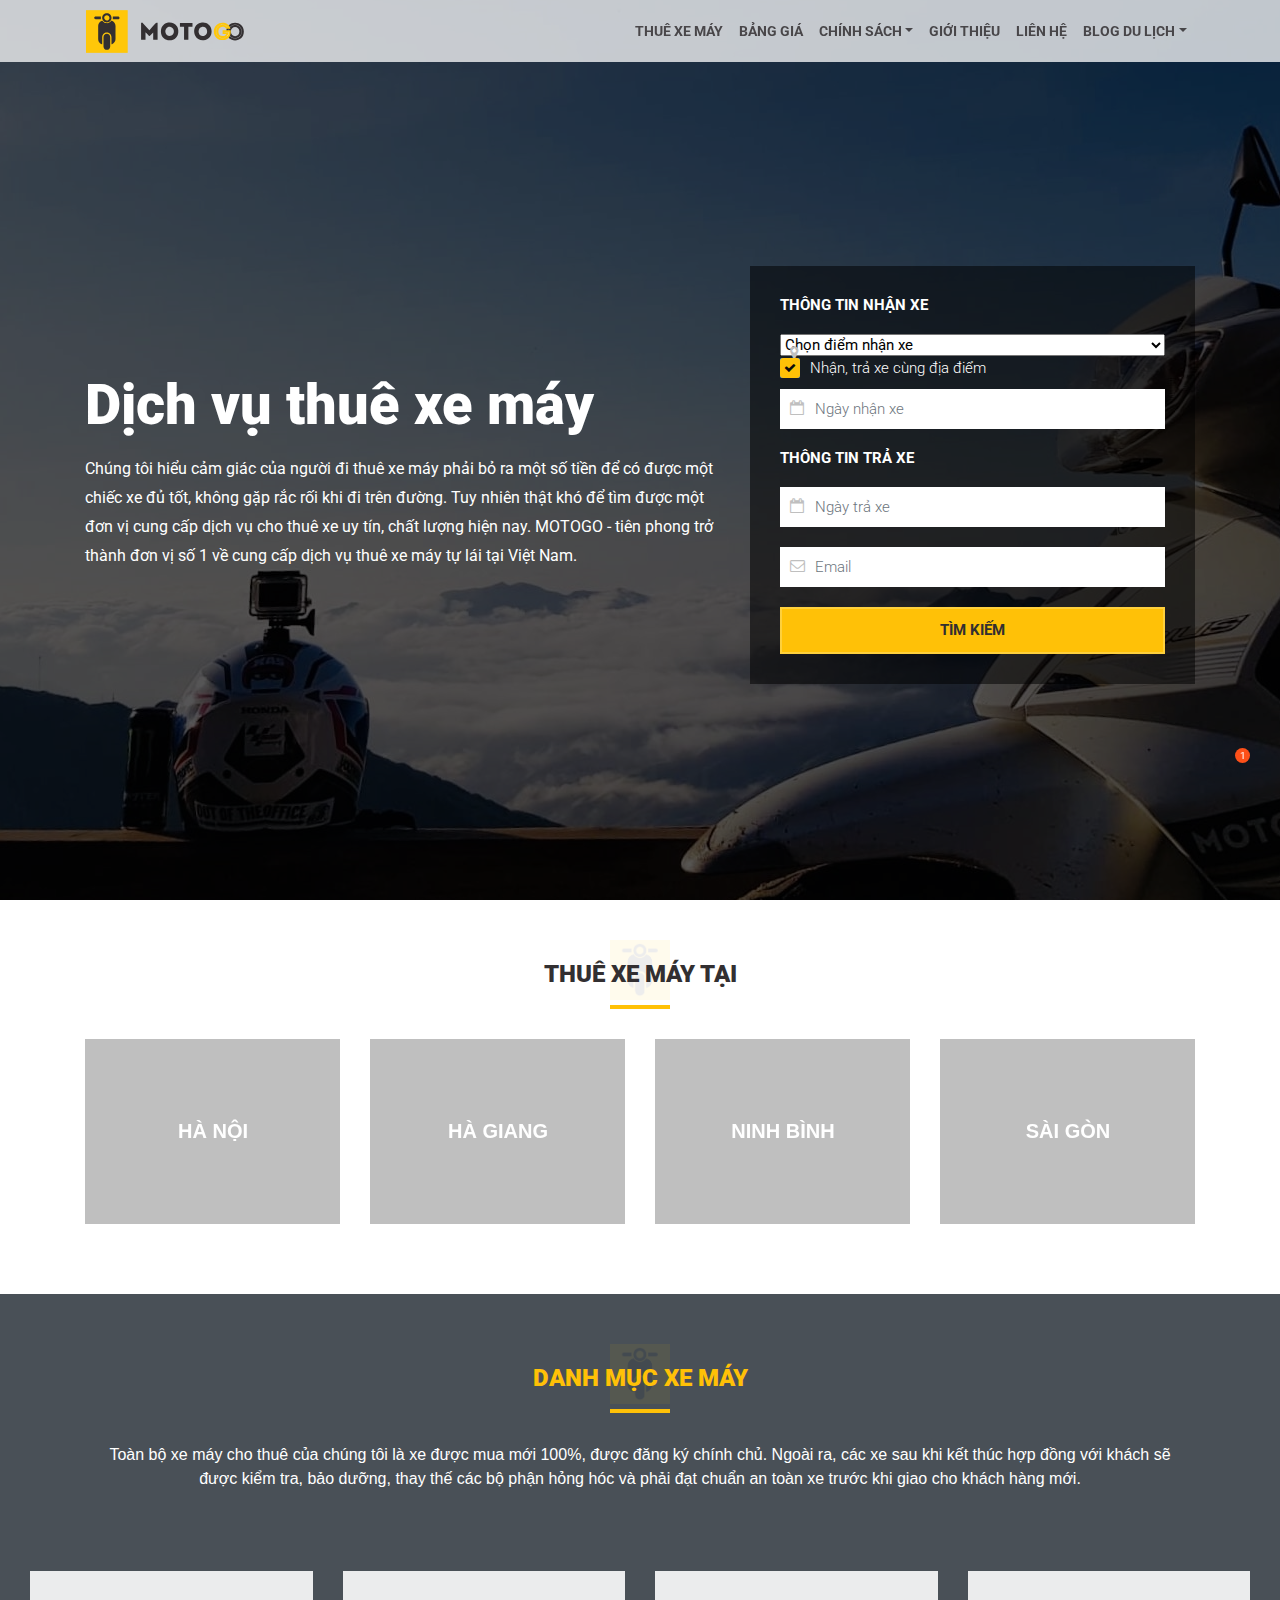
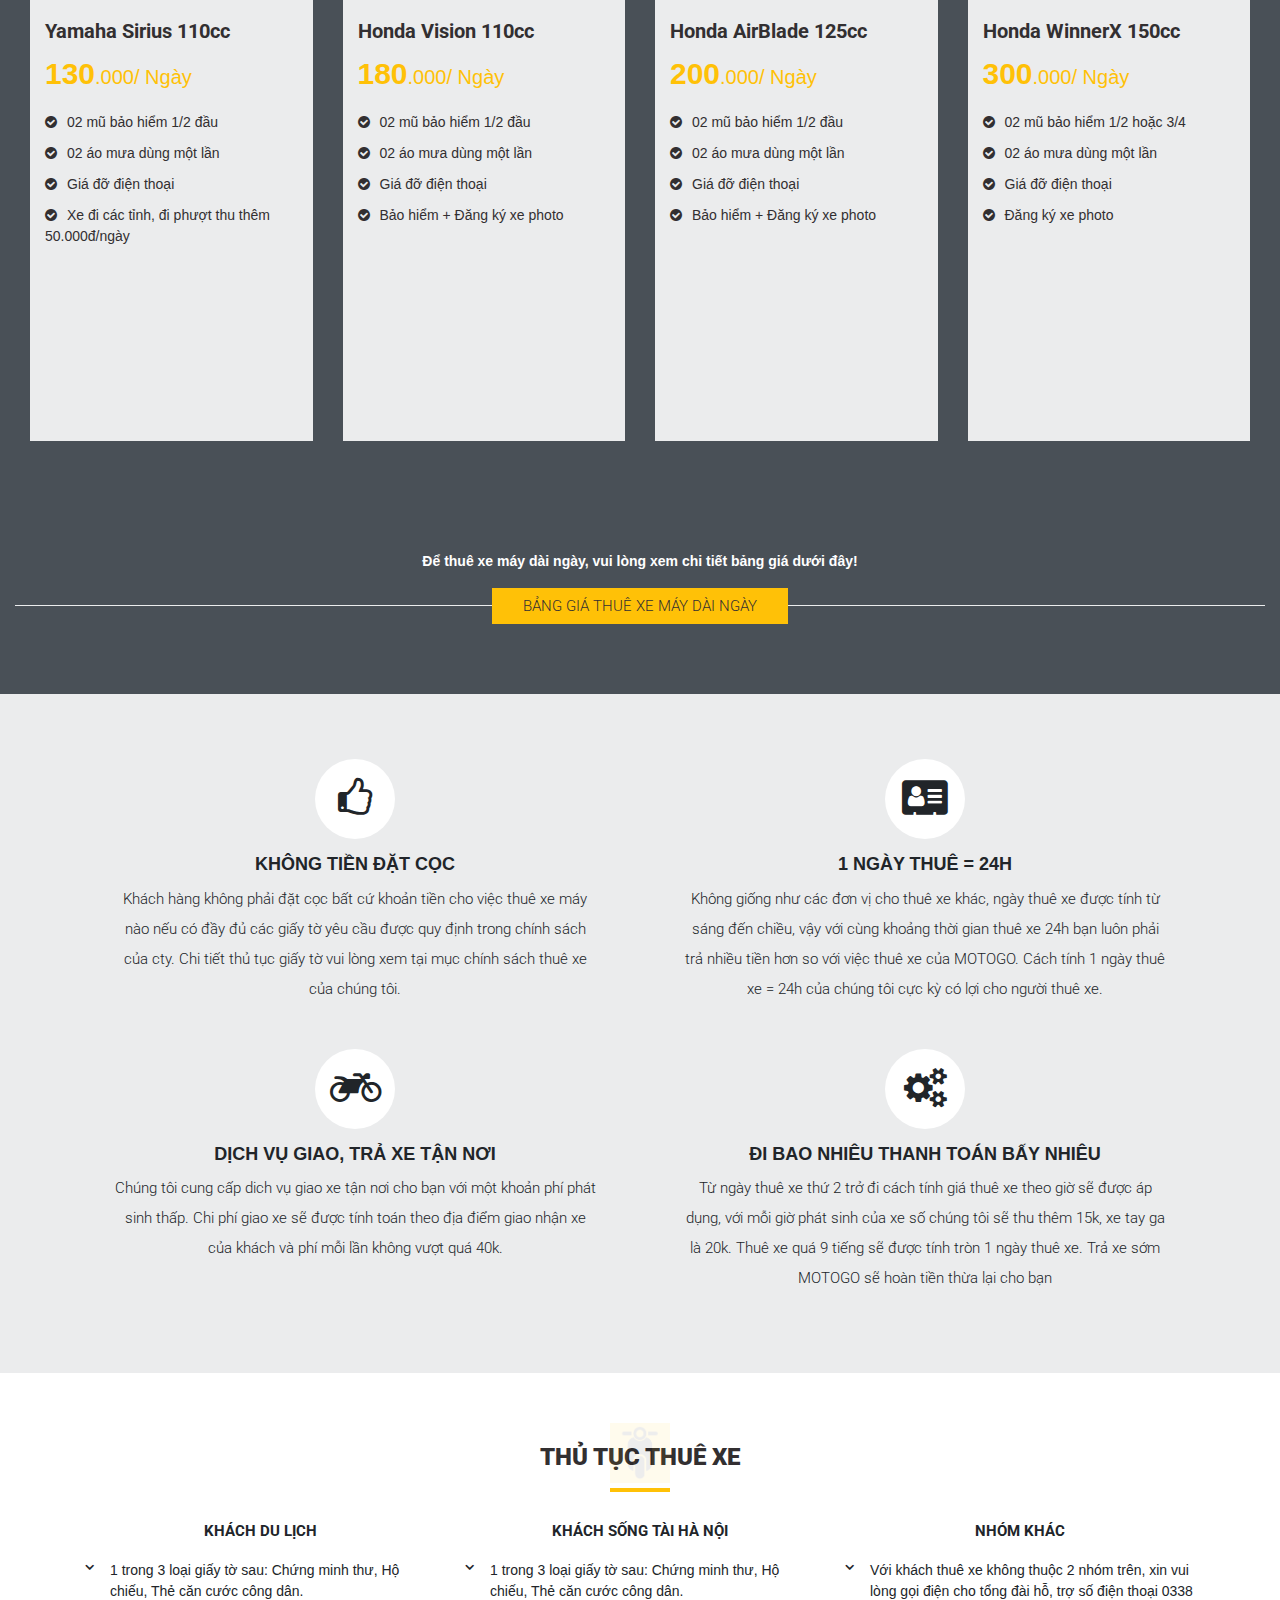
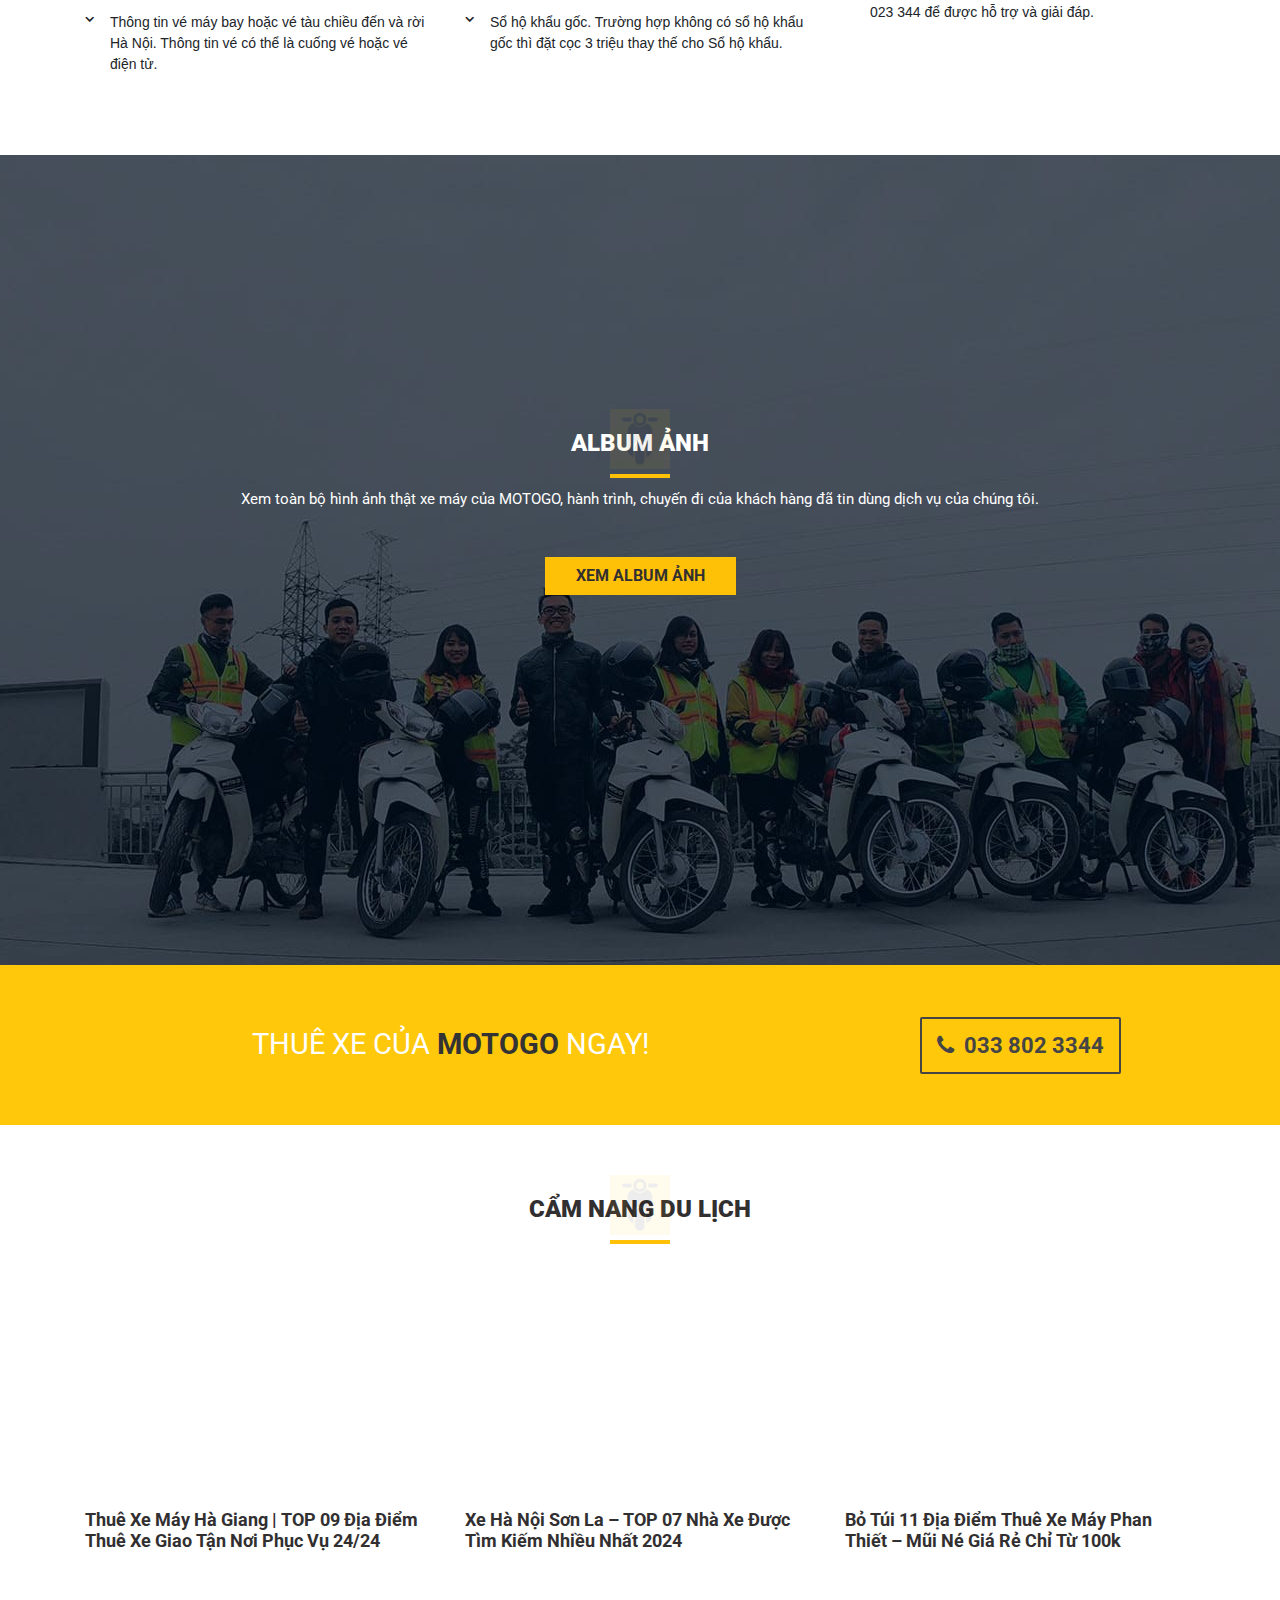
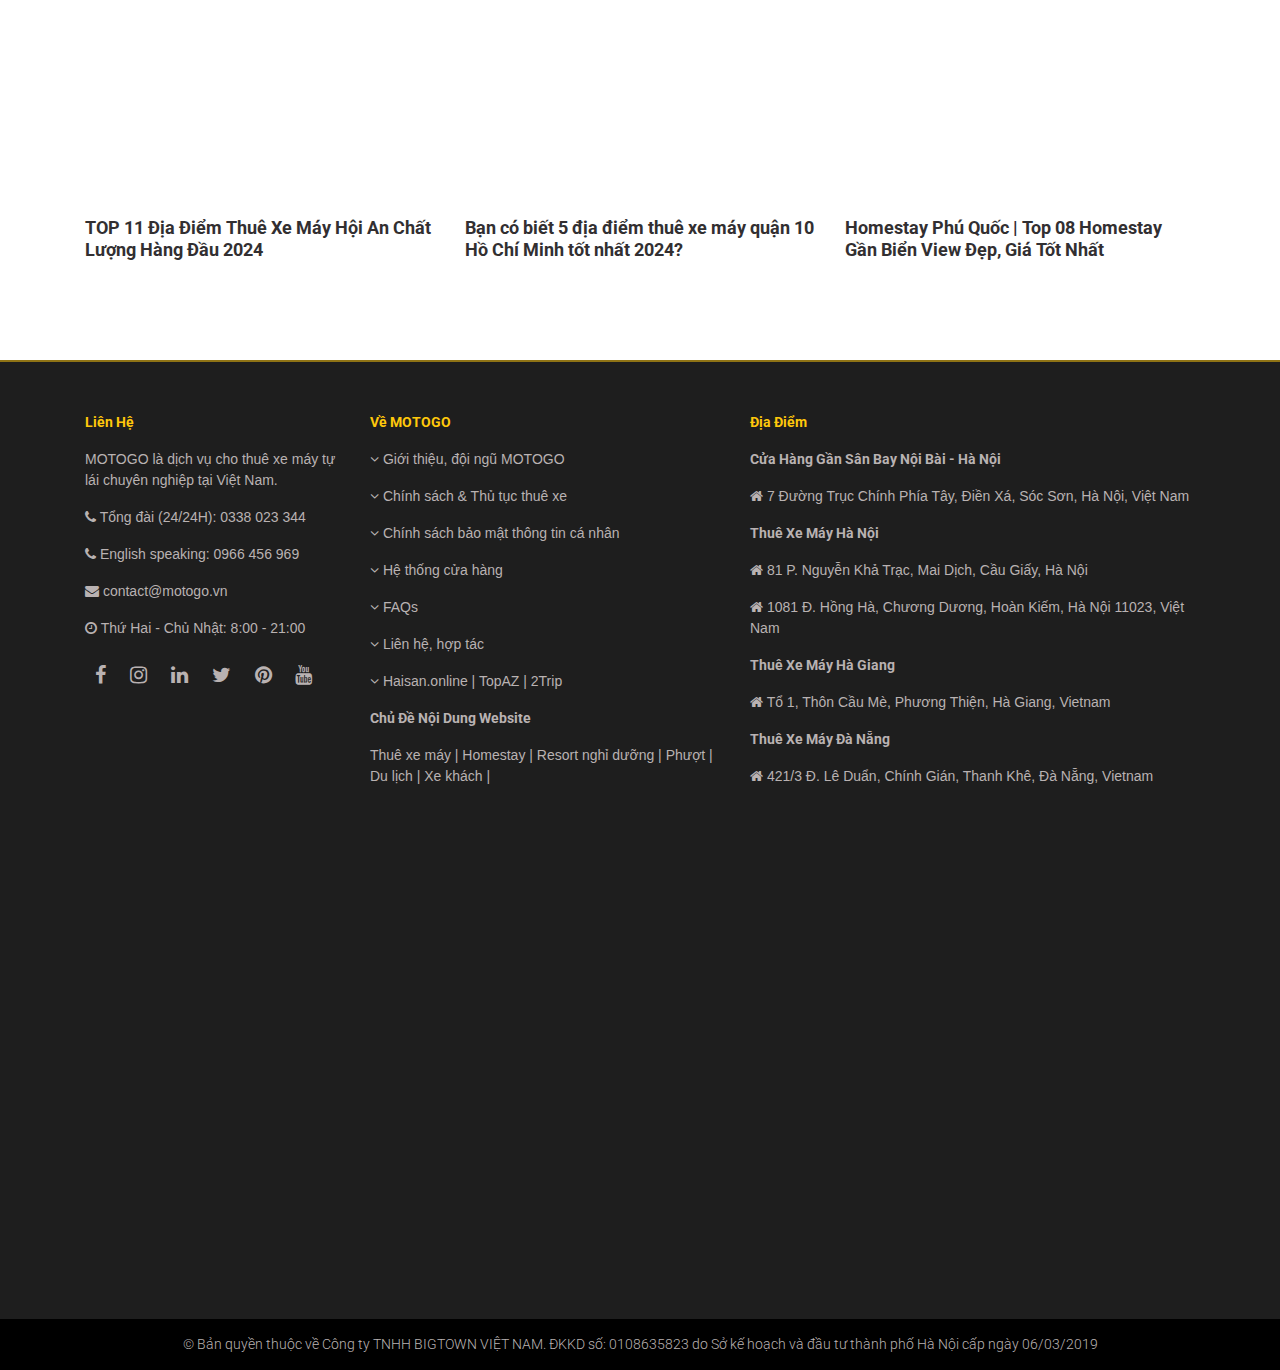
==== commit b6340ec6: "update" ====
--- a/index.html
+++ b/index.html
@@ -22,7 +22,7 @@
     />
     <meta
       name="description"
-      content="MOTOGO l�&nbsp; dịch vụ cho thuê xe máy tự lái chuyên nghiệp tại Việt Nam, cho phép người thuê có thể nhận xe tại một điểm v�&nbsp; trả xe tại một điểm khác trên cùng một hệ thống."
+      content="MOTOGO là dịch vụ cho thuê xe máy tự lái chuyên nghiệp tại Việt Nam, cho phép người thuê có thể nhận xe tại một điểm và trả xe tại một điểm khác trên cùng một hệ thống."
     />
     <link rel="canonical" href="https://motogo.vn/" />
     <link rel="next" href="https://motogo.vn/page/2/" />
@@ -31,7 +31,7 @@
     <meta property="og:title" content="MOTOGO" />
     <meta
       property="og:description"
-      content="MOTOGO l�&nbsp; dịch vụ cho thuê xe máy tự lái chuyên nghiệp tại Việt Nam, cho phép người thuê có thể nhận xe tại một điểm v�&nbsp; trả xe tại một điểm khác trên cùng một hệ thống."
+      content="MOTOGO là dịch vụ cho thuê xe máy tự lái chuyên nghiệp tại Việt Nam, cho phép người thuê có thể nhận xe tại một điểm và trả xe tại một điểm khác trên cùng một hệ thống."
     />
     <meta property="og:url" content="https://motogo.vn/" />
     <meta property="og:site_name" content="MOTOGO" />
@@ -795,8 +795,8 @@
                   một số tiền để có được một chiếc xe đủ tốt, không gặp rắc rối
                   khi đi trên đường. Tuy nhiên thật khó để tìm được một đơn vị
                   cung cấp dịch vụ cho thuê xe uy tín, chất lượng hiện nay.
-                  MOTOGO - tiên phong trở th�&nbsp;nh đơn vị số 1 về cung cấp
-                  dịch vụ thuê xe máy tự lái tại Việt Nam.
+                  MOTOGO - tiên phong trở thành đơn vị số 1 về cung cấp dịch vụ
+                  thuê xe máy tự lái tại Việt Nam.
                 </p>
               </div>
             </div>
@@ -819,24 +819,22 @@
                             >
                               <option value="0">Chọn điểm nhận xe</option>
                               <option value="11">
-                                Địa điểm của bạn tại H�&nbsp; Giang
+                                Địa điểm của bạn tại Hà Giang
                               </option>
                               <option value="9">
-                                Địa chỉ của bạn tại H�&nbsp; Nội
+                                Địa chỉ của bạn tại Hà Nội
                               </option>
                               <option value="12">
                                 thôn Lâm Đồng, Xã Phương Thiện, Hà Giang
                               </option>
                               <option value="15">
-                                MOTOGO gần sân bay Nội B�&nbsp;i - HN
+                                MOTOGO gần sân bay Nội Bài - HN
                               </option>
                               <option value="4">
-                                81 Nguyễn Khả Trạc, Mai Dịch, Cầu Giấy, H�&nbsp;
-                                Nội
+                                81 Nguyễn Khả Trạc, Mai Dịch, Cầu Giấy, Hà Nội
                               </option>
                               <option value="3">
-                                1081 Hồng H�&nbsp;, Ho�&nbsp;n Kiếm, H�&nbsp;
-                                Nội
+                                1081 Hồng Hà, Hoàn Kiếm, Hà Nội
                               </option>
                             </select>
                           </div>
@@ -862,7 +860,7 @@
                               id="hq-pickup-date-input"
                               name="pick_up_date"
                               class="date-pickers form-control"
-                              placeholder="Ng�&nbsp;y nhận xe"
+                              placeholder="Ngày nhận xe"
                               readonly="true"
                               required=""
                               autocomplete="false"
@@ -890,7 +888,7 @@
                               id="hq-return-date-input"
                               name="return_date"
                               class="date-pickers form-control"
-                              placeholder="Ng�&nbsp;y trả xe"
+                              placeholder="Ngày trả xe"
                               readonly="true"
                               autocomplete="false"
                               required=""
@@ -940,7 +938,7 @@
     <section class="s-location">
       <div class="container">
         <h2 class="s-title">
-          <span>THUÊ XE MÁY T�&nbsp;I</span>
+          <span>THUÊ XE MÁY TẠI</span>
         </h2>
         <div class="row">
           <div class="col-sm-6 col-6 col-md-3 location-item">
@@ -953,7 +951,7 @@
                   ><img
                     src="https://motogo.vn/wp-content/uploads/2020/02/ha-noi-co-bao-nhieu-quan8.jpg"
                 /></noscript>
-                <span class="heading-text"> H�&nbsp; Nội </span>
+                <span class="heading-text"> Hà Nội </span>
               </a>
             </div>
           </div>
@@ -967,7 +965,7 @@
                   ><img
                     src="https://motogo.vn/wp-content/uploads/2020/02/canh-dep-sapa.jpg"
                 /></noscript>
-                <span class="heading-text"> H�&nbsp; Giang </span>
+                <span class="heading-text"> Hà Giang </span>
               </a>
             </div>
           </div>
@@ -995,7 +993,7 @@
                   ><img
                     src="https://motogo.vn/wp-content/uploads/2020/02/P12609563_MUAC-1.jpg"
                 /></noscript>
-                <span class="heading-text"> S�&nbsp;i Gòn </span>
+                <span class="heading-text"> Sài Gòn </span>
               </a>
             </div>
           </div>
@@ -1008,11 +1006,10 @@
           <span> DANH MỤC XE MÁY </span>
         </h2>
         <p class="sub-title">
-          To�&nbsp;n bộ xe máy cho thuê của chúng tôi l�&nbsp; xe được mua mới
-          100%, được đăng ký chính chủ. Ngo�&nbsp;i ra, các xe sau khi kết thúc
-          hợp đồng với khách sẽ được kiểm tra, bảo dưỡng, thay thế các bộ phận
-          hỏng hóc v�&nbsp; phải đạt chuẩn an to�&nbsp;n xe trước khi giao cho
-          khách h�&nbsp;ng mới.
+          Toàn bộ xe máy cho thuê của chúng tôi là xe được mua mới 100%, được
+          đăng ký chính chủ. Ngoài ra, các xe sau khi kết thúc hợp đồng với
+          khách sẽ được kiểm tra, bảo dưỡng, thay thế các bộ phận hỏng hóc và
+          phải đạt chuẩn an toàn xe trước khi giao cho khách hàng mới.
         </p>
         <div class="list-moto row">
           <div class="col-md-3 align-items-center moto-item align-items-center">
@@ -1021,7 +1018,7 @@
                 <h3 class="moto-item-title">
                   <span>Yamaha Sirius 110cc</span>
                 </h3>
-                <p class="moto-item-price"><span>130</span>.000/ Ng�&nbsp;y</p>
+                <p class="moto-item-price"><span>130</span>.000/ Ngày</p>
               </div>
               <div class="col-md-12">
                 <div class="moto-item-info">
@@ -1040,7 +1037,7 @@
                     </li>
                     <li>
                       <i class="fa fa-check-circle" aria-hidden="true"></i>Xe đi
-                      các tỉnh, đi phượt thu thêm 50.000đ/ng�&nbsp;y
+                      các tỉnh, đi phượt thu thêm 50.000đ/ngày
                     </li>
                   </ul>
                 </div>
@@ -1065,7 +1062,7 @@
                 <h3 class="moto-item-title">
                   <span>Honda Vision 110cc</span>
                 </h3>
-                <p class="moto-item-price"><span>180</span>.000/ Ng�&nbsp;y</p>
+                <p class="moto-item-price"><span>180</span>.000/ Ngày</p>
               </div>
               <div class="col-md-12">
                 <div class="moto-item-info">
@@ -1109,7 +1106,7 @@
                 <h3 class="moto-item-title">
                   <span>Honda AirBlade 125cc</span>
                 </h3>
-                <p class="moto-item-price"><span>200</span>.000/ Ng�&nbsp;y</p>
+                <p class="moto-item-price"><span>200</span>.000/ Ngày</p>
               </div>
               <div class="col-md-12">
                 <div class="moto-item-info">
@@ -1153,7 +1150,7 @@
                 <h3 class="moto-item-title">
                   <span>Honda WinnerX 150cc</span>
                 </h3>
-                <p class="moto-item-price"><span>300</span>.000/ Ng�&nbsp;y</p>
+                <p class="moto-item-price"><span>300</span>.000/ Ngày</p>
               </div>
               <div class="col-md-12">
                 <div class="moto-item-info">
@@ -1194,14 +1191,13 @@
         </div>
         <div class="cta-bottom">
           <p class="text-center">
-            Để thuê xe máy d�&nbsp;i ng�&nbsp;y, vui lòng xem chi tiết bảng giá
-            dưới đây!
+            Để thuê xe máy dài ngày, vui lòng xem chi tiết bảng giá dưới đây!
           </p>
           <p class="text-center line-bottom">
             <a
               href="/bang-gia-thue-xe"
               class="btn btn-price btn-line btn-yellow"
-              >Bảng giá thuê xe máy d�&nbsp;i ng�&nbsp;y</a
+              >Bảng giá thuê xe máy dài ngày</a
             >
           </p>
         </div>
@@ -1218,10 +1214,10 @@
               <h2 class="content-box-heading">Không tiền đặt cọc</h2>
               <div class="content-box-inner-text">
                 <p>
-                  Khách h�&nbsp;ng không phải đặt cọc bất cứ khoản tiền cho việc
-                  thuê xe máy n�&nbsp;o nếu có đầy đủ các giấy tờ yêu cầu được
-                  quy định trong chính sách của cty. Chi tiết thủ tục giấy tờ
-                  vui lòng xem tại mục chính sách thuê xe của chúng tôi.
+                  Khách hàng không phải đặt cọc bất cứ khoản tiền cho việc thuê
+                  xe máy nào nếu có đầy đủ các giấy tờ yêu cầu được quy định
+                  trong chính sách của cty. Chi tiết thủ tục giấy tờ vui lòng
+                  xem tại mục chính sách thuê xe của chúng tôi.
                 </p>
               </div>
             </div>
@@ -1231,14 +1227,14 @@
               <span class="icon">
                 <i class="fa fa-address-card" aria-hidden="true"></i>
               </span>
-              <h2 class="content-box-heading">1 ng�&nbsp;y thuê = 24h</h2>
+              <h2 class="content-box-heading">1 ngày thuê = 24h</h2>
               <div class="content-box-inner-text">
                 <p>
-                  Không giống như các đơn vị cho thuê xe khác, ng�&nbsp;y thuê
-                  xe được tính từ sáng đến chiều, vậy với cùng khoảng thời gian
-                  thuê xe 24h bạn luôn phải trả nhiều tiền hơn so với việc thuê
-                  xe của MOTOGO. Cách tính 1 ng�&nbsp;y thuê xe = 24h của chúng
-                  tôi cực kỳ có lợi cho người thuê xe.
+                  Không giống như các đơn vị cho thuê xe khác, ngày thuê xe được
+                  tính từ sáng đến chiều, vậy với cùng khoảng thời gian thuê xe
+                  24h bạn luôn phải trả nhiều tiền hơn so với việc thuê xe của
+                  MOTOGO. Cách tính 1 ngày thuê xe = 24h của chúng tôi cực kỳ có
+                  lợi cho người thuê xe.
                 </p>
               </div>
             </div>
@@ -1256,8 +1252,8 @@
                 <p>
                   Chúng tôi cung cấp dich vụ giao xe tận nơi cho bạn với một
                   khoản phí phát sinh thấp. Chi phí giao xe sẽ được tính toán
-                  theo địa điểm giao nhận xe của khách v�&nbsp; phí mỗi lần
-                  không vượt quá 40k.
+                  theo địa điểm giao nhận xe của khách và phí mỗi lần không vượt
+                  quá 40k.
                 </p>
               </div>
             </div>
@@ -1272,11 +1268,11 @@
               </h2>
               <div class="content-box-inner-text">
                 <p>
-                  Từ ng�&nbsp;y thuê xe thứ 2 trở đi cách tính giá thuê xe theo
-                  giờ sẽ được áp dụng, với mỗi giờ phát sinh của xe số chúng tôi
-                  sẽ thu thêm 15k, xe tay ga l�&nbsp; 20k. Thuê xe quá 9 tiếng
-                  sẽ được tính tròn 1 ng�&nbsp;y thuê xe. Trả xe sớm MOTOGO sẽ
-                  ho�&nbsp;n tiền thừa lại cho bạn
+                  Từ ngày thuê xe thứ 2 trở đi cách tính giá thuê xe theo giờ sẽ
+                  được áp dụng, với mỗi giờ phát sinh của xe số chúng tôi sẽ thu
+                  thêm 15k, xe tay ga là 20k. Thuê xe quá 9 tiếng sẽ được tính
+                  tròn 1 ngày thuê xe. Trả xe sớm MOTOGO sẽ hoàn tiền thừa lại
+                  cho bạn
                 </p>
               </div>
             </div>
@@ -1299,16 +1295,15 @@
                 </li>
                 <li>
                   <i class="fa fa-angle-down" aria-hidden="true"></i>
-                  Thông tin vé máy bay hoặc vé t�&nbsp;u chiều đến v�&nbsp; rời
-                  H�&nbsp; Nội. Thông tin vé có thể l�&nbsp; cuống vé hoặc vé
-                  điện tử.
+                  Thông tin vé máy bay hoặc vé tàu chiều đến và rời Hà Nội.
+                  Thông tin vé có thể là cuống vé hoặc vé điện tử.
                 </li>
               </ul>
             </div>
           </div>
           <div class="col-md-4">
             <div class="inner">
-              <h3 class="heading-title">KHÁCH SỐNG T�&nbsp;I HÀ NỘI</h3>
+              <h3 class="heading-title">KHÁCH SỐNG TàI HÀ NỘI</h3>
               <ul>
                 <li>
                   <i class="fa fa-angle-down" aria-hidden="true"></i>
@@ -1330,8 +1325,8 @@
                 <li>
                   <i class="fa fa-angle-down" aria-hidden="true"></i>
                   Với khách thuê xe không thuộc 2 nhóm trên, xin vui lòng gọi
-                  điện cho tổng đ�&nbsp;i hỗ, trợ số điện thoại 0338 023 344 để
-                  được hỗ trợ v�&nbsp; giải đáp.
+                  điện cho tổng đài hỗ, trợ số điện thoại 0338 023 344 để được
+                  hỗ trợ và giải đáp.
                 </li>
               </ul>
             </div>
@@ -1343,8 +1338,8 @@
       <div class="container">
         <h2 class="s-title">Album Ảnh</h2>
         <p class="sub-title">
-          Xem to�&nbsp;n bộ hình ảnh thật xe máy của MOTOGO, h�&nbsp;nh trình,
-          chuyến đi của khách h�&nbsp;ng đã tin dùng dịch vụ của chúng tôi.
+          Xem toàn bộ hình ảnh thật xe máy của MOTOGO, hành trình, chuyến đi của
+          khách hàng đã tin dùng dịch vụ của chúng tôi.
         </p>
         <p class="viewmore text-center">
           <a
@@ -1410,8 +1405,8 @@
               </a>
               <h3 class="post-title">
                 <a href="https://motogo.vn/thue-xe-may-ha-giang/">
-                  Thuê Xe Máy H�&nbsp; Giang | TOP 09 Địa Điểm Thuê Xe Giao Tận
-                  Nơi Phục Vụ 24/24
+                  Thuê Xe Máy Hà Giang | TOP 09 Địa Điểm Thuê Xe Giao Tận Nơi
+                  Phục Vụ 24/24
                 </a>
               </h3>
             </div>
@@ -1427,7 +1422,7 @@
                   height="165"
                   src="data:image/svg+xml,%3Csvg%20xmlns='http://www.w3.org/2000/svg'%20viewBox='0%200%20300%20165'%3E%3C/svg%3E"
                   class="attachment-medium size-medium wp-post-image"
-                  alt="Xe H�&nbsp; Nội Sơn La"
+                  alt="Xe Hà Nội Sơn La"
                   decoding="async"
                   data-lazy-srcset="https://motogo.vn/wp-content/uploads/2022/05/xe-ha-noi-son-la-24-300x165.jpg 300w, https://motogo.vn/wp-content/uploads/2022/05/xe-ha-noi-son-la-24.jpg 768w"
                   data-lazy-sizes="(max-width: 300px) 100vw, 300px"
@@ -1449,8 +1444,7 @@
               </a>
               <h3 class="post-title">
                 <a href="https://motogo.vn/xe-ha-noi-son-la/">
-                  Xe H�&nbsp; Nội Sơn La – TOP 07 Nh�&nbsp; Xe Được Tìm Kiếm
-                  Nhiều Nhất 2024
+                  Xe Hà Nội Sơn La – TOP 07 Nhà Xe Được Tìm Kiếm Nhiều Nhất 2024
                 </a>
               </h3>
             </div>
@@ -1527,8 +1521,7 @@
               </a>
               <h3 class="post-title">
                 <a href="https://motogo.vn/thue-xe-may-hoi-an/">
-                  TOP 11 Địa Điểm Thuê Xe Máy Hội An Chất Lượng H�&nbsp;ng Đầu
-                  2024
+                  TOP 11 Địa Điểm Thuê Xe Máy Hội An Chất Lượng Hàng Đầu 2024
                 </a>
               </h3>
             </div>
@@ -1544,7 +1537,7 @@
                   height="225"
                   src="data:image/svg+xml,%3Csvg%20xmlns='http://www.w3.org/2000/svg'%20viewBox='0%200%20300%20225'%3E%3C/svg%3E"
                   class="attachment-medium size-medium wp-post-image"
-                  alt="thuê xe máy S�&nbsp;i Gòn quận 1"
+                  alt="thuê xe máy Sài Gòn quận 1"
                   decoding="async"
                   data-lazy-srcset="https://motogo.vn/wp-content/uploads/2021/04/Thue-xe-may-sai-gon-1-1-min-1-300x225.jpg 300w, https://motogo.vn/wp-content/uploads/2021/04/Thue-xe-may-sai-gon-1-1-min-1.jpg 768w"
                   data-lazy-sizes="(max-width: 300px) 100vw, 300px"
@@ -1622,12 +1615,12 @@
               <p class="widget-title">Liên hệ</p>
               <div class="widget-content">
                 <p>
-                  MOTOGO l�&nbsp; dịch vụ cho thuê xe máy tự lái chuyên nghiệp
-                  tại Việt Nam.
+                  MOTOGO là dịch vụ cho thuê xe máy tự lái chuyên nghiệp tại
+                  Việt Nam.
                 </p>
                 <p>
                   <i class="fa fa-phone" aria-hidden="true"></i>
-                  Tổng đ�&nbsp;i (24/24H):
+                  Tổng đài (24/24H):
                   <a href="tel:0338023344">0338 023 344</a>
                 </p>
                 <p>
@@ -1700,7 +1693,7 @@
                 </p>
                 <p>
                   <i class="fa fa-angle-down" aria-hidden="true"></i>
-                  <a href="/cua-hang-motogo-1/">Hệ thống cửa h�&nbsp;ng </a>
+                  <a href="/cua-hang-motogo-1/">Hệ thống cửa hàng </a>
                 </p>
                 <p>
                   <i class="fa fa-angle-down" aria-hidden="true"></i>
@@ -1735,40 +1728,38 @@
               <p class="widget-title">Địa điểm</p>
               <div class="widget-content">
                 <p class="widget-title gray-color">
-                  Cửa h�&nbsp;ng gần sân bay Nội B�&nbsp;i - H�&nbsp; Nội
+                  Cửa hàng gần sân bay Nội Bài - Hà Nội
                 </p>
                 <p>
                   <i class="fa fa-home" aria-hidden="true"></i>
                   <a href="https://maps.app.goo.gl/pBKfUeRAq5cvgFdd7"
-                    >7 Đường Trục Chính Phía Tây, Điền Xá, Sóc Sơn, H�&nbsp;
-                    Nội, Việt Nam</a
+                    >7 Đường Trục Chính Phía Tây, Điền Xá, Sóc Sơn, Hà Nội, Việt
+                    Nam</a
                   >
                 </p>
                 <p class="widget-title gray-color">
-                  <a href="/thue-xe-may-ha-noi/">Thuê xe máy H�&nbsp; Nội</a>
+                  <a href="/thue-xe-may-ha-noi/">Thuê xe máy Hà Nội</a>
                 </p>
                 <p>
                   <i class="fa fa-home" aria-hidden="true"></i>
                   <a href="https://goo.gl/maps/S8GFVPvD49TTPtbJA">
-                    81 P. Nguyễn Khả Trạc, Mai Dịch, Cầu Giấy, H�&nbsp; Nội</a
+                    81 P. Nguyễn Khả Trạc, Mai Dịch, Cầu Giấy, Hà Nội</a
                   >
                 </p>
                 <p>
                   <i class="fa fa-home" aria-hidden="true"></i>
                   <a href="https://goo.gl/maps/BAEHmNumAbzZPcvz7"
-                    >1081 Đ. Hồng H�&nbsp;, Chương Dương, Ho�&nbsp;n Kiếm,
-                    H�&nbsp; Nội 11023, Việt Nam</a
+                    >1081 Đ. Hồng Hà, Chương Dương, Hoàn Kiếm, Hà Nội 11023,
+                    Việt Nam</a
                   >
                 </p>
                 <p class="widget-title gray-color">
-                  <a href="/thue-xe-may-ha-giang/"
-                    >Thuê xe máy H�&nbsp; Giang</a
-                  >
+                  <a href="/thue-xe-may-ha-giang/">Thuê xe máy Hà Giang</a>
                 </p>
                 <p>
                   <i class="fa fa-home" aria-hidden="true"></i>
                   <a href="https://goo.gl/maps/BmdVPTz4djKXJUd47"
-                    >Tổ 1, Thôn Cầu Mè, Phương Thiện, H�&nbsp; Giang, Vietnam</a
+                    >Tổ 1, Thôn Cầu Mè, Phương Thiện, Hà Giang, Vietnam</a
                   >
                 </p>
                 <p class="widget-title gray-color">
@@ -1776,8 +1767,7 @@
                 </p>
                 <p>
                   <i class="fa fa-home" aria-hidden="true"></i>
-                  421/3 Đ. Lê Duẩn, Chính Gián, Thanh Khê, Đ�&nbsp; Nẵng,
-                  Vietnam
+                  421/3 Đ. Lê Duẩn, Chính Gián, Thanh Khê, Đà Nẵng, Vietnam
                 </p>
                 <p>
                   <a
@@ -1831,8 +1821,8 @@
         <div class="container">
           <p align="center">
             © Bản quyền thuộc về Công ty TNHH BIGTOWN VIỆT NAM. ĐKKD số:
-            0108635823 do Sở kế hoạch v�&nbsp; đầu tư th�&nbsp;nh phố H�&nbsp;
-            Nội cấp ng�&nbsp;y 06/03/2019
+            0108635823 do Sở kế hoạch và đầu tư thành phố Hà Nội cấp ngày
+            06/03/2019
           </p>
         </div>
       </div>
@@ -2015,7 +2005,7 @@
             <span class="icon">
               <i class="fa fa-location-arrow" aria-hidden="true"></i>
             </span>
-            <span class="label"> Cửa h�&nbsp;ng </span>
+            <span class="label"> Cửa hàng </span>
           </a>
         </div>
       </div>
